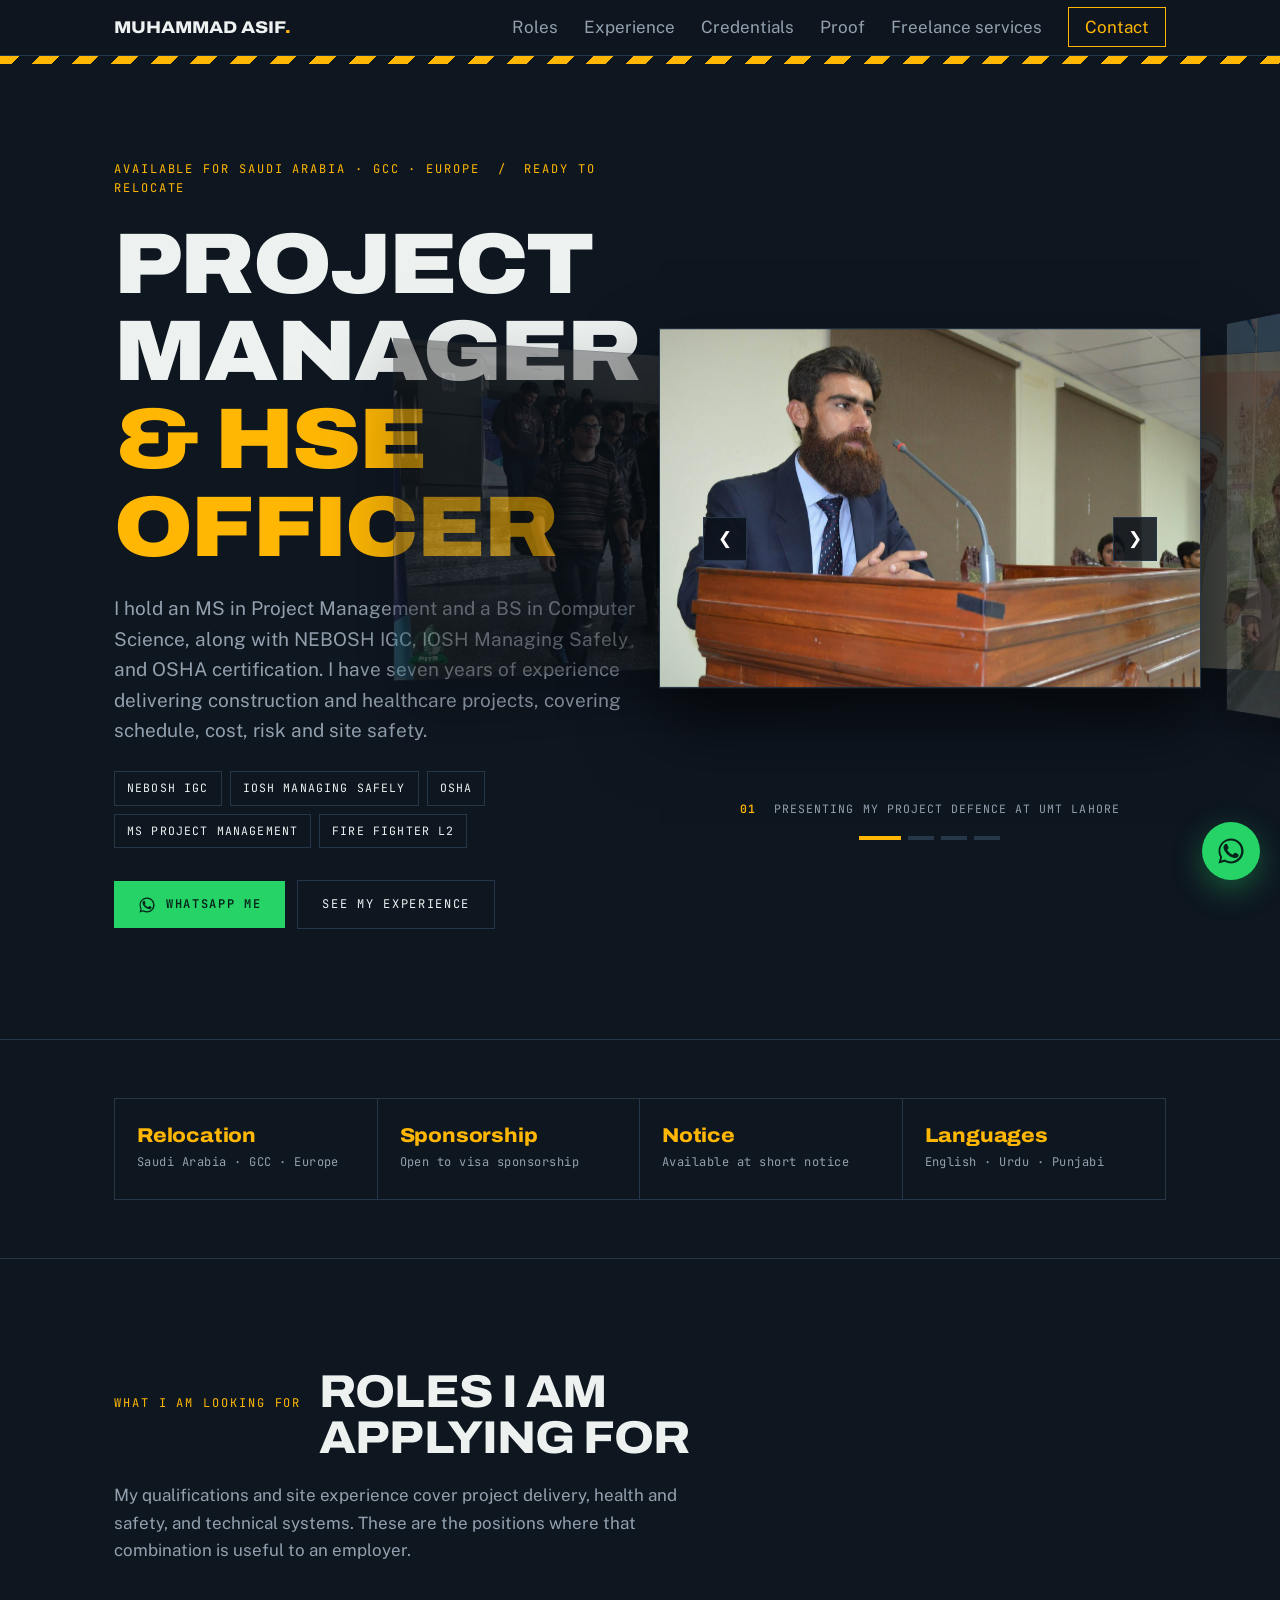
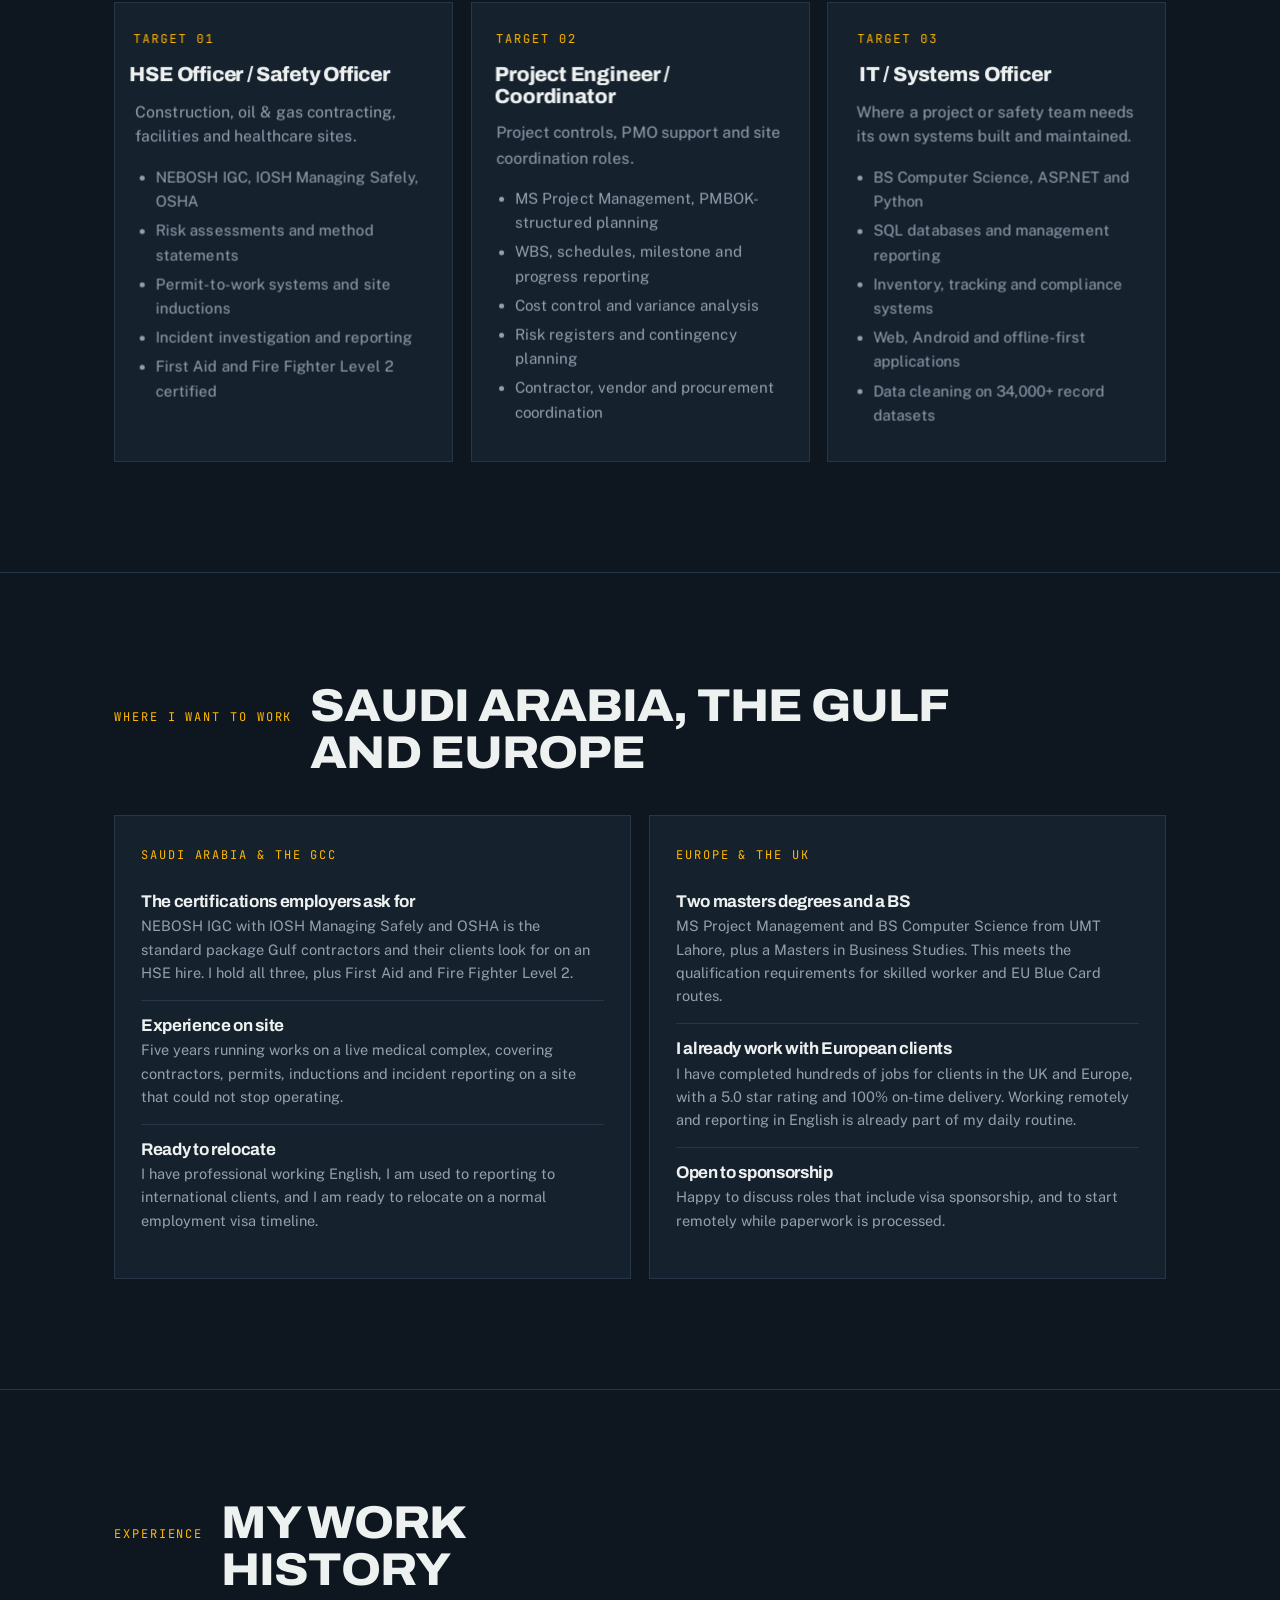
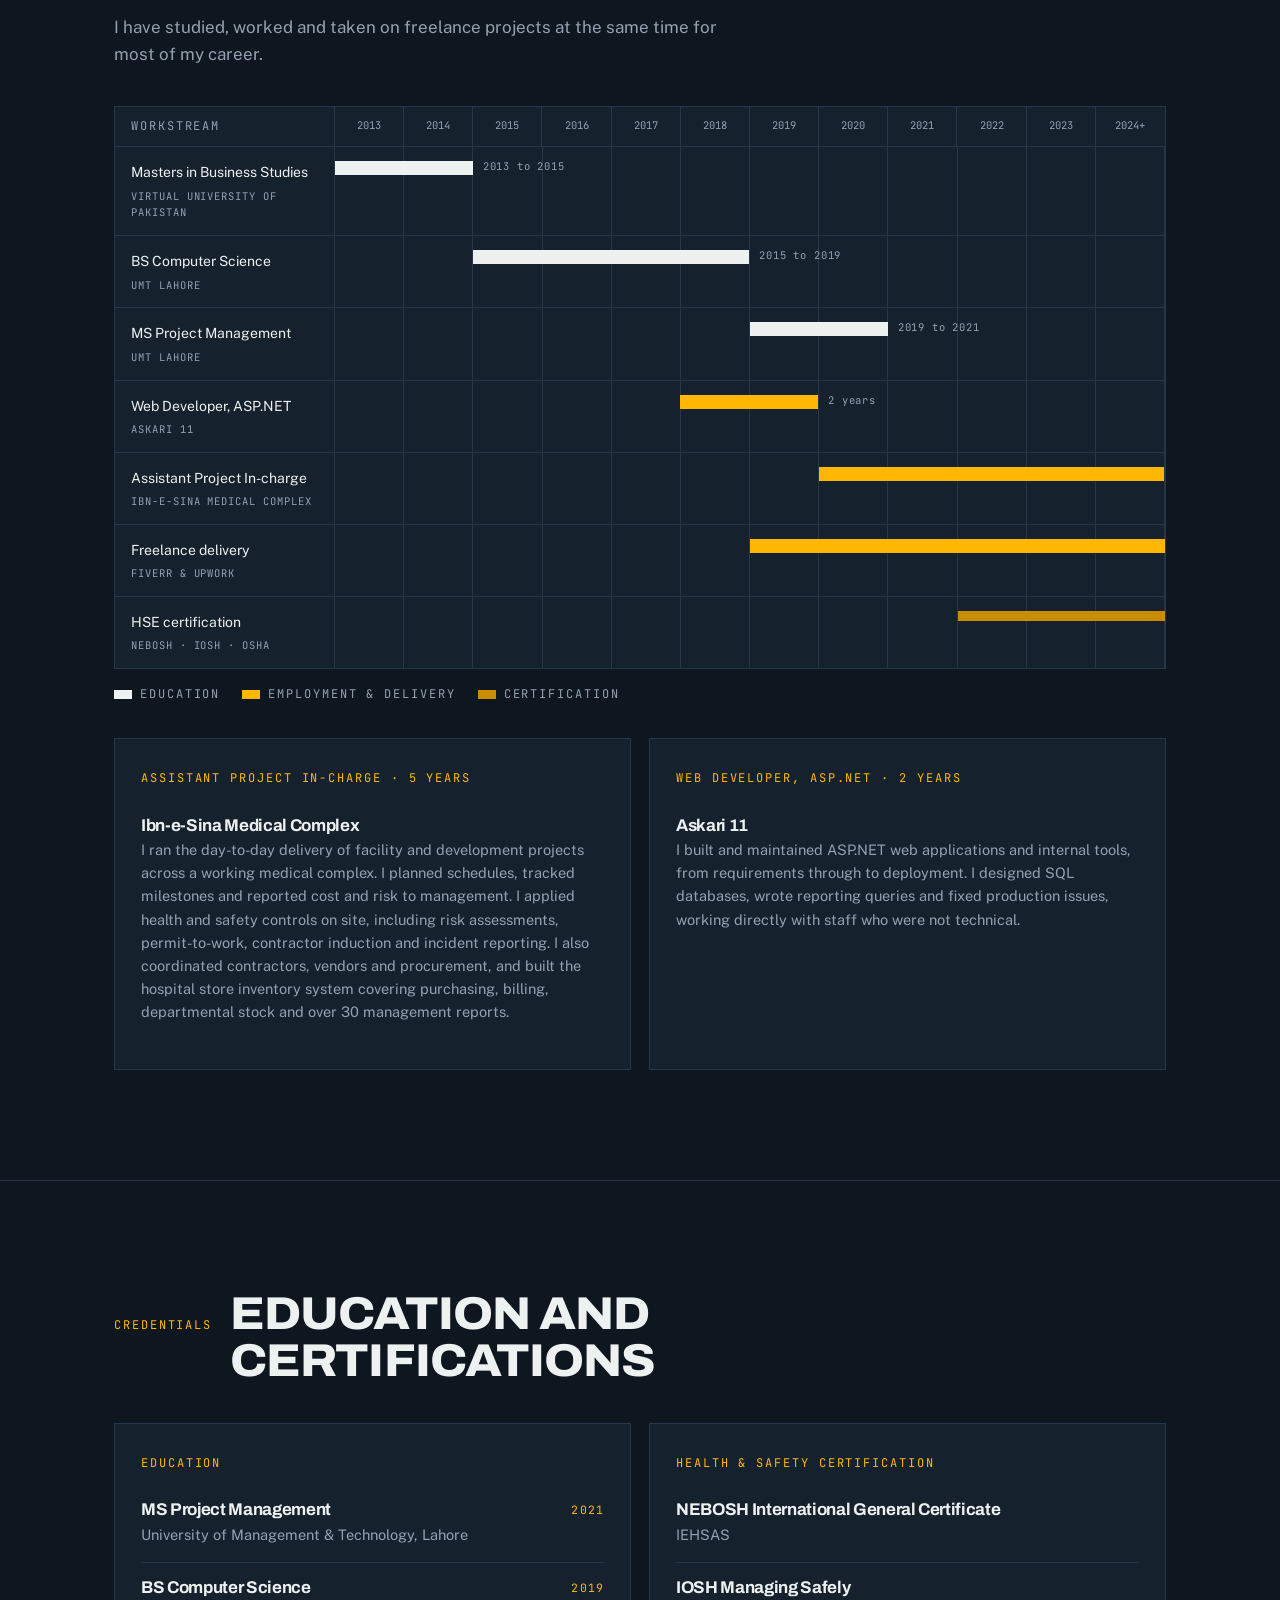
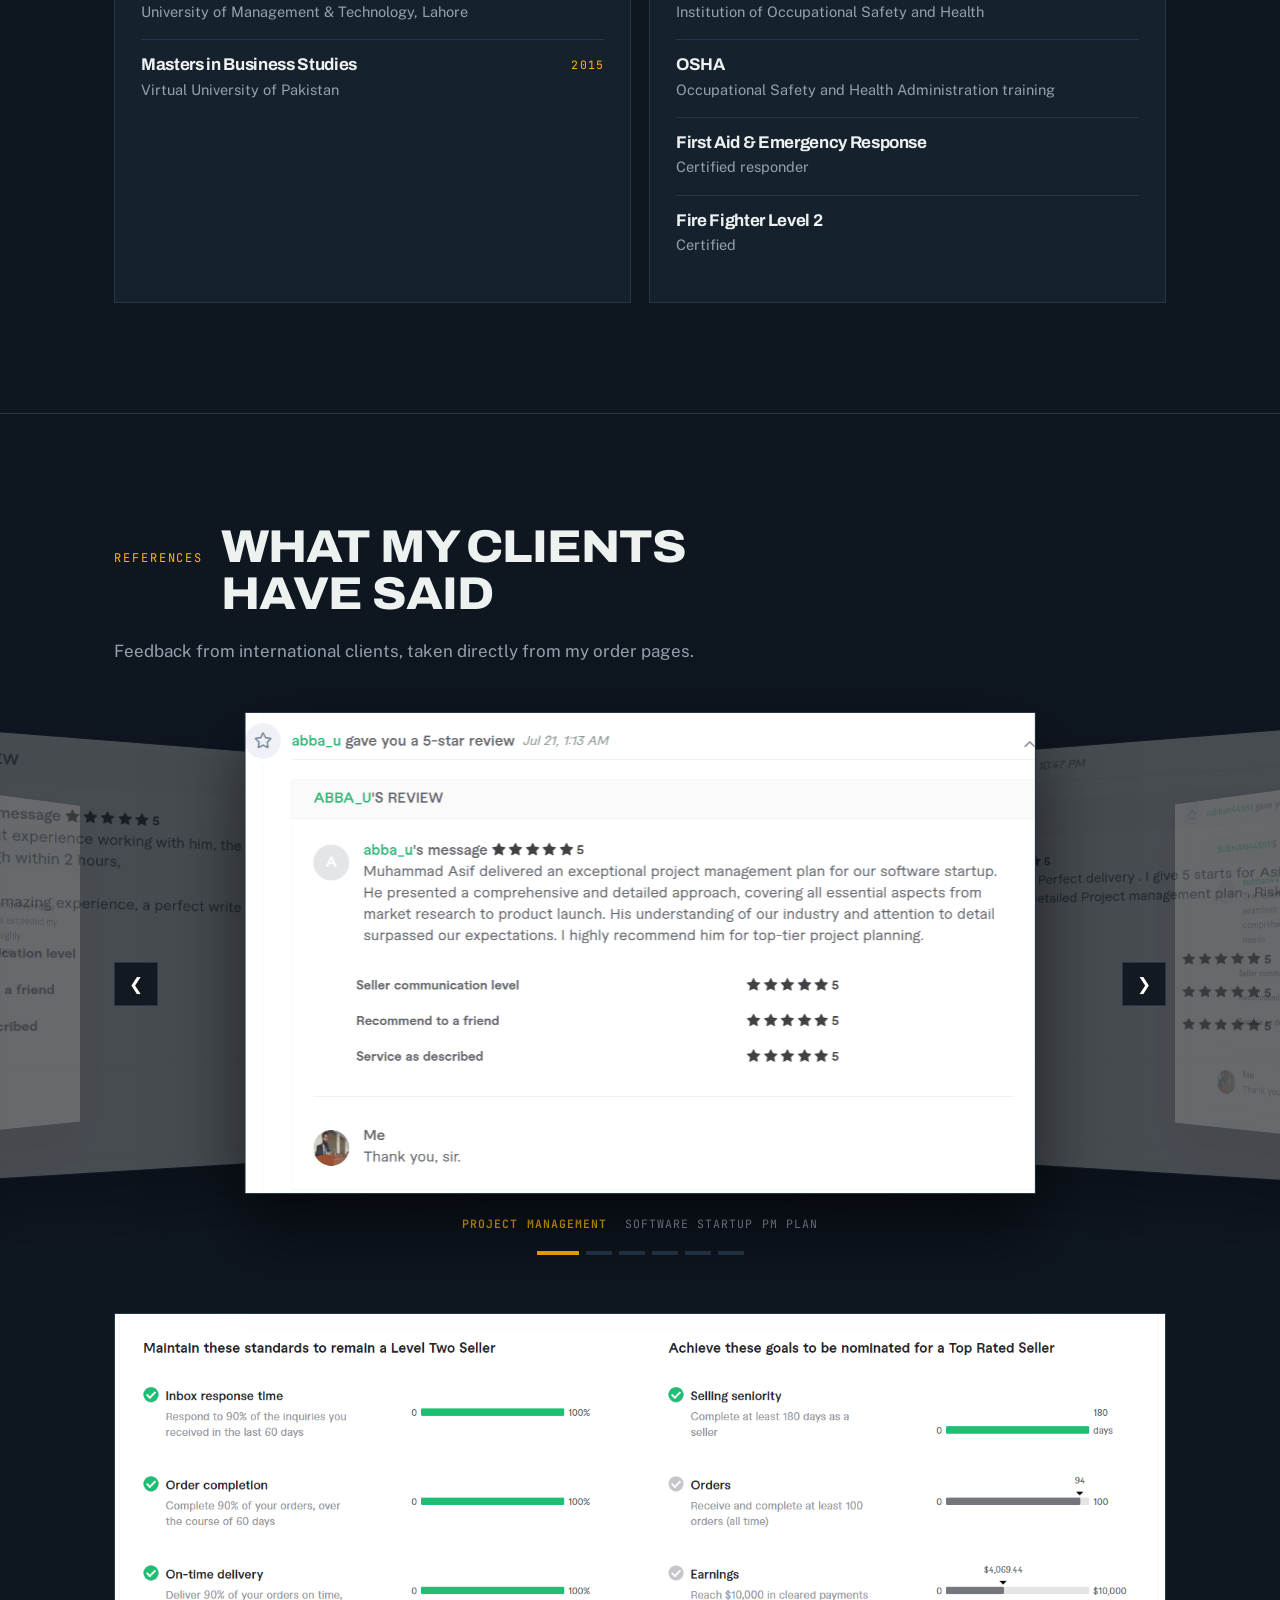
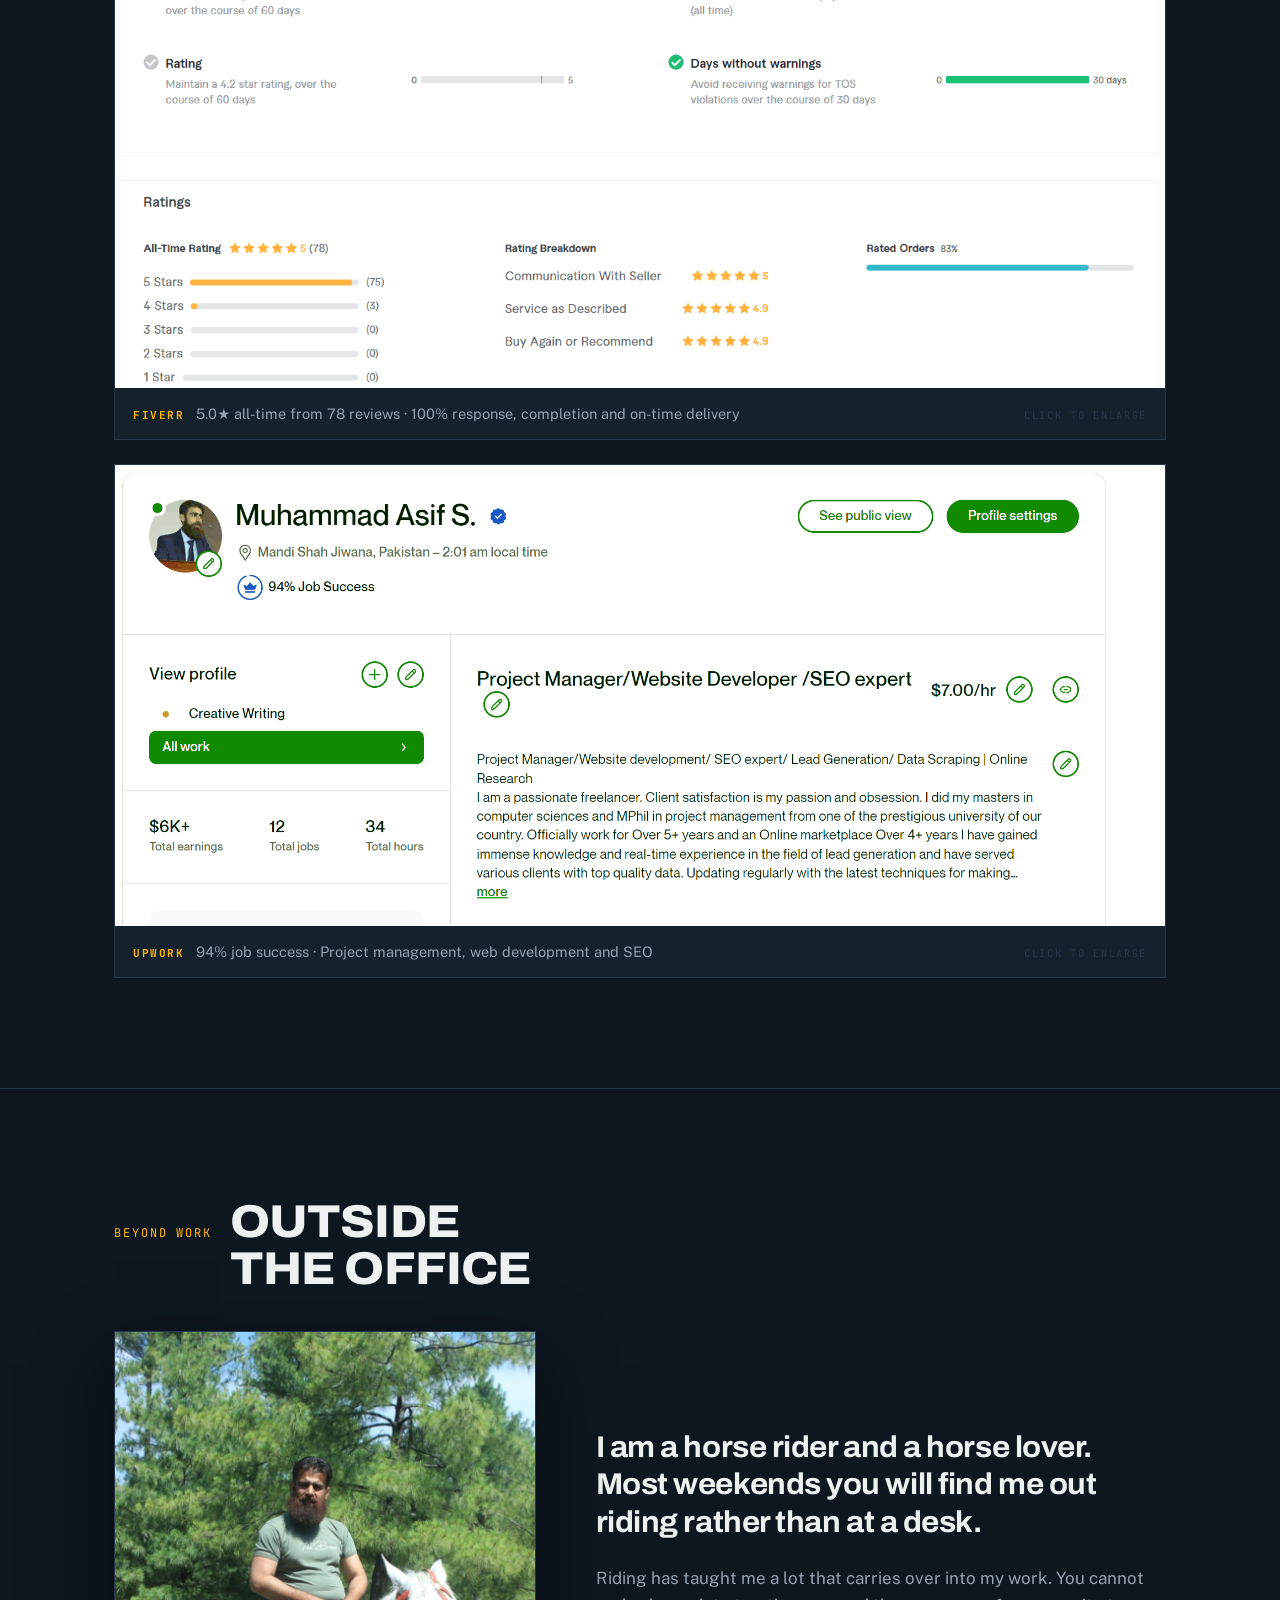
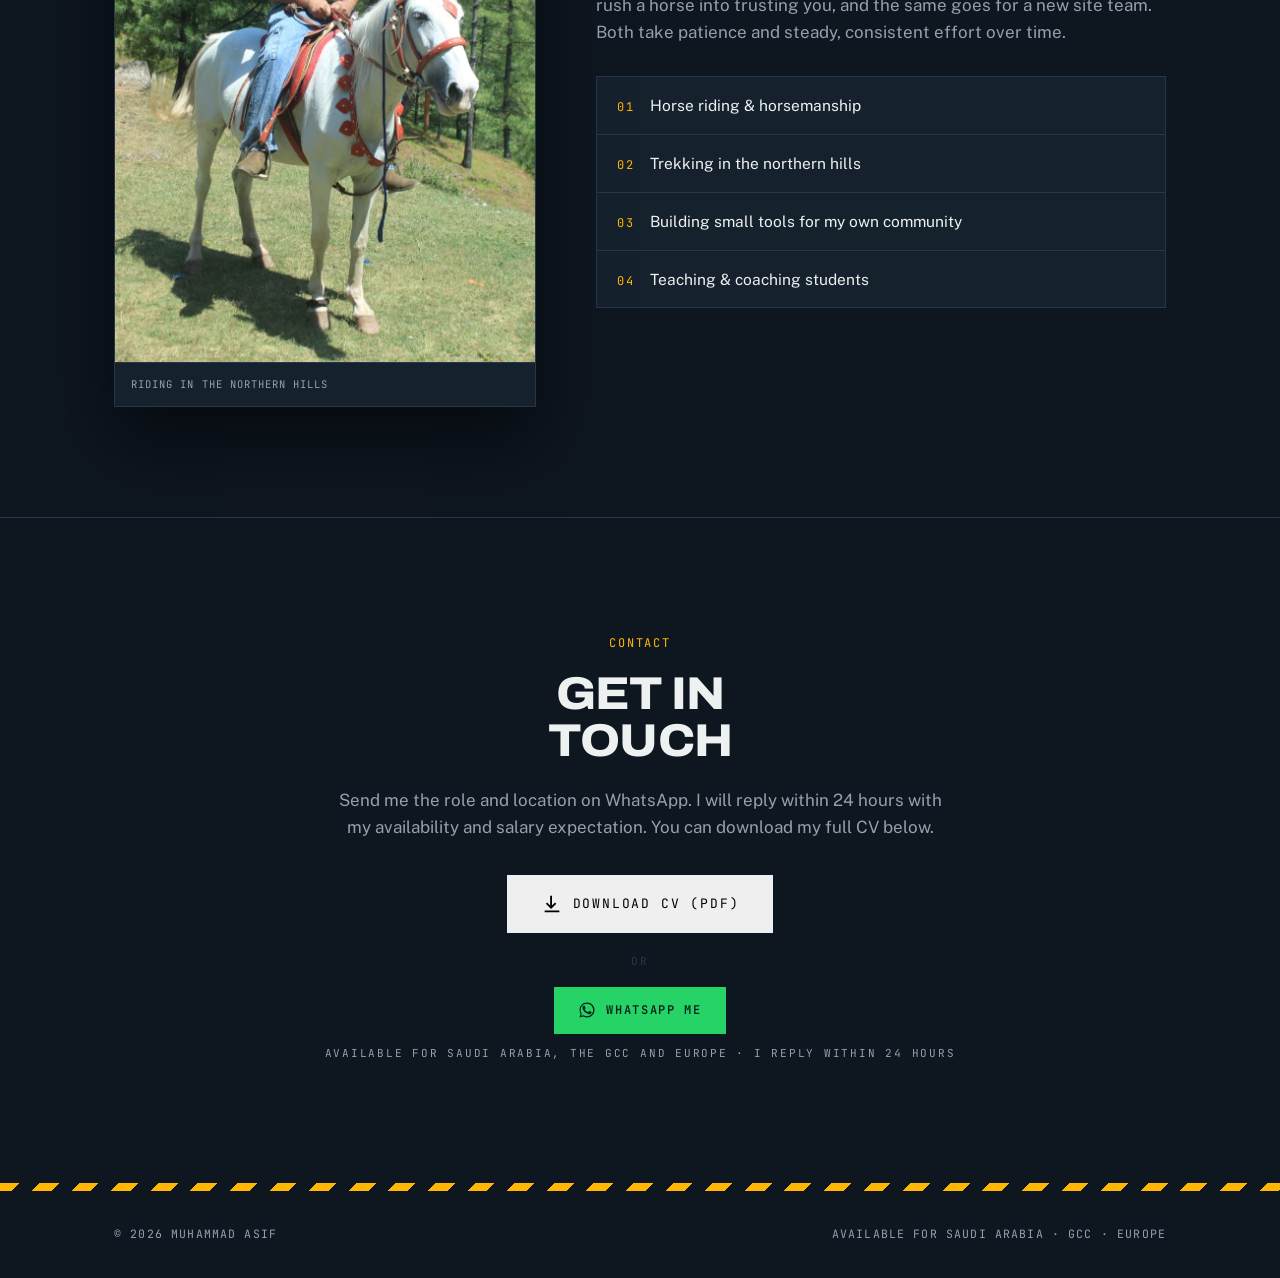
==== jobs.html @ e265a727 "Add files via upload" ====
<!DOCTYPE html>
<html lang="en">
<head>
<meta charset="utf-8">
<meta name="viewport" content="width=device-width, initial-scale=1">
<title>Muhammad Asif | Project Manager and HSE Officer | Available for Saudi Arabia, GCC &amp; Europe</title>
<meta name="description" content="MS Project Management, BS Computer Science, NEBOSH IGC, IOSH Managing Safely and OSHA certified. 7 years in construction and healthcare project delivery. Available for relocation to Saudi Arabia, the GCC and Europe.">
<meta property="og:title" content="Muhammad Asif | Project Manager and HSE Officer | Available for Saudi Arabia, GCC & Europe">
<meta property="og:description" content="NEBOSH IGC · IOSH · OSHA · MS Project Management. Ready to relocate.">
<link rel="preconnect" href="https://fonts.googleapis.com">
<link rel="preconnect" href="https://fonts.gstatic.com" crossorigin>
<link href="https://fonts.googleapis.com/css2?family=Archivo:wdth,wght@75..125,400..900&family=Public+Sans:ital,wght@0,300..700;1,400&family=JetBrains+Mono:wght@400;600&display=swap" rel="stylesheet">
<link rel="stylesheet" href="css/style.css">
</head>
<body>

<header>
  <div class="wrap nav">
    <div class="brand">MUHAMMAD ASIF<span>.</span></div>
    <nav><ul>
      <li><a href="#roles">Roles</a></li>
      <li><a href="#experience">Experience</a></li>
      <li><a href="#credentials">Credentials</a></li>
      <li><a href="#proof">Proof</a></li>
      <li><a href="index.html">Freelance services</a></li>
      <li><a class="nav-cta" href="#contact">Contact</a></li>
    </ul></nav>
  </div>
</header>
<div class="stripe"></div>

<!-- ================= HERO ================= -->
<section class="hero">
  <canvas id="scene" aria-hidden="true"></canvas>
  <div class="wrap hero-grid">
    <div class="hero-copy">
      <p class="eyebrow mono">Available for Saudi Arabia · GCC · Europe &nbsp;/&nbsp; Ready to relocate</p>
      <h1><span class="l">Project</span><span class="l">manager</span><em class="l">&amp; HSE officer</em></h1>
      <p class="lede">I hold an MS in Project Management and a BS in Computer Science, along with NEBOSH IGC, IOSH Managing Safely and OSHA certification. I have seven years of experience delivering construction and healthcare projects, covering schedule, cost, risk and site safety.</p>
      <div class="roles">
        <span>NEBOSH IGC</span><span>IOSH Managing Safely</span><span>OSHA</span><span>MS Project Management</span><span>Fire Fighter L2</span>
      </div>
      <div class="hero-cta">
        <a class="btn btn-b" href="#experience">See my experience</a>
        <a class="btn btn-wa order-first" href="https://wa.me/923250918103?text=Hi%20Asif%2C%20I%20am%20recruiting%20and%20would%20like%20to%20discuss%20a%20role%20with%20you." target="_blank" rel="noopener">
          <svg viewBox="0 0 24 24" aria-hidden="true"><path d="M17.47 14.38c-.3-.15-1.75-.86-2.02-.96-.27-.1-.47-.15-.67.15-.2.3-.77.96-.95 1.16-.17.2-.35.22-.65.07-.3-.15-1.25-.46-2.39-1.47-.88-.79-1.48-1.76-1.65-2.06-.17-.3-.02-.46.13-.61.13-.13.3-.35.45-.52.15-.17.2-.3.3-.5.1-.2.05-.37-.02-.52-.08-.15-.67-1.61-.92-2.21-.24-.58-.49-.5-.67-.51h-.57c-.2 0-.52.07-.79.37-.27.3-1.04 1.01-1.04 2.47s1.06 2.86 1.21 3.06c.15.2 2.1 3.2 5.08 4.49.71.3 1.26.49 1.69.63.71.22 1.36.19 1.87.12.57-.09 1.75-.71 2-1.4.25-.69.25-1.28.17-1.4-.07-.13-.27-.2-.57-.35zM12.05 2C6.52 2 2.03 6.48 2.03 12c0 1.77.46 3.5 1.34 5.03L2 22l5.1-1.33A9.96 9.96 0 0 0 12.05 22c5.53 0 10.02-4.48 10.02-10S17.58 2 12.05 2zm0 18.3c-1.6 0-3.17-.43-4.53-1.24l-.33-.19-3.03.79.81-2.95-.21-.34a8.28 8.28 0 0 1-1.27-4.37c0-4.59 3.74-8.32 8.34-8.32 4.6 0 8.34 3.73 8.34 8.32 0 4.59-3.74 8.3-8.34 8.3z"/></svg>
          WhatsApp me
        </a>
      </div>
    </div>

    <div class="stage" id="slider1">
      <div class="deck">
        <figure class="card3d" data-cap="<b>01</b> Presenting my project defence at UMT Lahore"><img src="images/speaking.jpg" width="1800" height="1192" alt="Muhammad Asif presenting at a university seminar"></figure>
        <figure class="card3d" data-cap="<b>02</b> BS Computer Science, UMT convocation"><img src="images/convocation.jpg" width="720" height="479" loading="lazy" alt="Receiving BS Computer Science degree at UMT convocation"></figure>
        <figure class="card3d" data-cap="<b>03</b> MS Project Management, UMT Lahore"><img src="images/ms_umt.jpg" width="780" height="1040" loading="lazy" alt="At UMT Lahore campus with MS Project Management degree folder"></figure>
        <figure class="card3d" data-cap="<b>04</b> Arfa Software Technology Park, Lahore"><img src="images/arfa.jpg" width="960" height="640" loading="lazy" alt="Industry visit at Arfa Software Technology Park, Lahore"></figure>
      </div>
      <button class="s-nav s-prev" aria-label="Previous slide">&#10094;</button>
      <button class="s-nav s-next" aria-label="Next slide">&#10095;</button>
      <p class="cap-live" aria-live="polite"></p>
      <div class="dots" aria-label="Photo slider"></div>
    </div>
  </div>
</section>

<!-- ================= AVAILABILITY STRIP ================= -->
<section class="tight">
  <div class="wrap">
    <div class="stats reveal">
      <div class="stat sm"><b>Relocation</b><span>Saudi Arabia · GCC · Europe</span></div>
      <div class="stat sm"><b>Sponsorship</b><span>Open to visa sponsorship</span></div>
      <div class="stat sm"><b>Notice</b><span>Available at short notice</span></div>
      <div class="stat sm"><b>Languages</b><span>English · Urdu · Punjabi</span></div>
    </div>
  </div>
</section>

<!-- ================= ROLES ================= -->
<section id="roles">
  <div class="wrap">
    <div class="head reveal"><span class="mono">What I am looking for</span><h2>Roles I am<br>applying for</h2></div>
    <p class="sub reveal">My qualifications and site experience cover project delivery, health and safety, and technical systems. These are the positions where that combination is useful to an employer.</p>
    <div class="cards">
      <article class="card tilt reveal">
        <span class="mono">Target 01</span>
        <h3>HSE Officer / Safety Officer</h3>
        <p>Construction, oil &amp; gas contracting, facilities and healthcare sites.</p>
        <ul>
          <li>NEBOSH IGC, IOSH Managing Safely, OSHA</li>
          <li>Risk assessments and method statements</li>
          <li>Permit-to-work systems and site inductions</li>
          <li>Incident investigation and reporting</li>
          <li>First Aid and Fire Fighter Level 2 certified</li>
        </ul>
      </article>
      <article class="card tilt reveal">
        <span class="mono">Target 02</span>
        <h3>Project Engineer / Coordinator</h3>
        <p>Project controls, PMO support and site coordination roles.</p>
        <ul>
          <li>MS Project Management, PMBOK-structured planning</li>
          <li>WBS, schedules, milestone and progress reporting</li>
          <li>Cost control and variance analysis</li>
          <li>Risk registers and contingency planning</li>
          <li>Contractor, vendor and procurement coordination</li>
        </ul>
      </article>
      <article class="card tilt reveal">
        <span class="mono">Target 03</span>
        <h3>IT / Systems Officer</h3>
        <p>Where a project or safety team needs its own systems built and maintained.</p>
        <ul>
          <li>BS Computer Science, ASP.NET and Python</li>
          <li>SQL databases and management reporting</li>
          <li>Inventory, tracking and compliance systems</li>
          <li>Web, Android and offline-first applications</li>
          <li>Data cleaning on 34,000+ record datasets</li>
        </ul>
      </article>
    </div>
  </div>
</section>

<!-- ================= WHY GULF / EUROPE ================= -->
<section id="regions">
  <div class="wrap">
    <div class="head reveal"><span class="mono">Where I want to work</span><h2>Saudi Arabia, the Gulf<br>and Europe</h2></div>
    <div class="creds">
      <div class="reveal">
        <p class="mono hi">Saudi Arabia &amp; the GCC</p>
        <div class="item"><h3>The certifications employers ask for</h3><p>NEBOSH IGC with IOSH Managing Safely and OSHA is the standard package Gulf contractors and their clients look for on an HSE hire. I hold all three, plus First Aid and Fire Fighter Level 2.</p></div>
        <div class="item"><h3>Experience on site</h3><p>Five years running works on a live medical complex, covering contractors, permits, inductions and incident reporting on a site that could not stop operating.</p></div>
        <div class="item"><h3>Ready to relocate</h3><p>I have professional working English, I am used to reporting to international clients, and I am ready to relocate on a normal employment visa timeline.</p></div>
      </div>
      <div class="reveal">
        <p class="mono hi">Europe &amp; the UK</p>
        <div class="item"><h3>Two masters degrees and a BS</h3><p>MS Project Management and BS Computer Science from UMT Lahore, plus a Masters in Business Studies. This meets the qualification requirements for skilled worker and EU Blue Card routes.</p></div>
        <div class="item"><h3>I already work with European clients</h3><p>I have completed hundreds of jobs for clients in the UK and Europe, with a 5.0 star rating and 100% on-time delivery. Working remotely and reporting in English is already part of my daily routine.</p></div>
        <div class="item"><h3>Open to sponsorship</h3><p>Happy to discuss roles that include visa sponsorship, and to start remotely while paperwork is processed.</p></div>
      </div>
    </div>
  </div>
</section>

<!-- ================= EXPERIENCE / GANTT ================= -->
<section id="experience">
  <div class="wrap">
    <div class="head reveal"><span class="mono">Experience</span><h2>My work<br>history</h2></div>
    <p class="sub reveal">I have studied, worked and taken on freelance projects at the same time for most of my career.</p>
    <div class="gantt reveal">
      <div class="gantt-inner">
        <div class="years">
          <div class="lbl mono">Workstream</div>
          <div class="scale">
            <span>2013</span><span>2014</span><span>2015</span><span>2016</span><span>2017</span><span>2018</span><span>2019</span><span>2020</span><span>2021</span><span>2022</span><span>2023</span><span>2024+</span>
          </div>
        </div>
        <div class="row"><div class="lbl">Masters in Business Studies<small>Virtual University of Pakistan</small></div>
          <div class="track"><div class="bar edu" style="--l:0%;--w:16.6%" data-t="2013 to 2015"></div></div></div>
        <div class="row"><div class="lbl">BS Computer Science<small>UMT Lahore</small></div>
          <div class="track"><div class="bar edu" style="--l:16.6%;--w:33.3%" data-t="2015 to 2019"></div></div></div>
        <div class="row"><div class="lbl">MS Project Management<small>UMT Lahore</small></div>
          <div class="track"><div class="bar edu" style="--l:50%;--w:16.6%" data-t="2019 to 2021"></div></div></div>
        <div class="row"><div class="lbl">Web Developer, ASP.NET<small>Askari 11</small></div>
          <div class="track"><div class="bar" style="--l:41.6%;--w:16.6%" data-t="2 years"></div></div></div>
        <div class="row"><div class="lbl">Assistant Project In-charge<small>Ibn-e-Sina Medical Complex</small></div>
          <div class="track"><div class="bar" style="--l:58.3%;--w:41.6%" data-t="5 years"></div></div></div>
        <div class="row"><div class="lbl">Freelance delivery<small>Fiverr &amp; Upwork</small></div>
          <div class="track"><div class="bar" style="--l:50%;--w:50%" data-t="500+ projects"></div></div></div>
        <div class="row"><div class="lbl">HSE certification<small>NEBOSH · IOSH · OSHA</small></div>
          <div class="track"><div class="bar cert" style="--l:75%;--w:25%" data-t="Current"></div></div></div>
      </div>
    </div>
    <div class="legend mono">
      <span><i style="background:var(--paper)"></i>Education</span>
      <span><i style="background:var(--hi)"></i>Employment &amp; delivery</span>
      <span><i style="background:var(--hi-dim)"></i>Certification</span>
    </div>

    <div class="creds" style="margin-top:34px">
      <div class="reveal">
        <p class="mono hi">Assistant Project In-charge · 5 years</p>
        <div class="item"><h3>Ibn-e-Sina Medical Complex</h3>
          <p>I ran the day-to-day delivery of facility and development projects across a working medical complex. I planned schedules, tracked milestones and reported cost and risk to management. I applied health and safety controls on site, including risk assessments, permit-to-work, contractor induction and incident reporting. I also coordinated contractors, vendors and procurement, and built the hospital store inventory system covering purchasing, billing, departmental stock and over 30 management reports.</p></div>
      </div>
      <div class="reveal">
        <p class="mono hi">Web Developer, ASP.NET · 2 years</p>
        <div class="item"><h3>Askari 11</h3>
          <p>I built and maintained ASP.NET web applications and internal tools, from requirements through to deployment. I designed SQL databases, wrote reporting queries and fixed production issues, working directly with staff who were not technical.</p></div>
      </div>
    </div>
  </div>
</section>

<!-- ================= CREDENTIALS ================= -->
<section id="credentials">
  <div class="wrap">
    <div class="head reveal"><span class="mono">Credentials</span><h2>Education and<br>certifications</h2></div>
    <div class="creds">
      <div class="reveal">
        <p class="mono hi">Education</p>
        <div class="item"><span class="yr">2021</span><h3>MS Project Management</h3><p>University of Management &amp; Technology, Lahore</p></div>
        <div class="item"><span class="yr">2019</span><h3>BS Computer Science</h3><p>University of Management &amp; Technology, Lahore</p></div>
        <div class="item"><span class="yr">2015</span><h3>Masters in Business Studies</h3><p>Virtual University of Pakistan</p></div>
      </div>
      <div class="reveal">
        <p class="mono hi">Health &amp; safety certification</p>
        <div class="item"><h3>NEBOSH International General Certificate</h3><p>IEHSAS</p></div>
        <div class="item"><h3>IOSH Managing Safely</h3><p>Institution of Occupational Safety and Health</p></div>
        <div class="item"><h3>OSHA</h3><p>Occupational Safety and Health Administration training</p></div>
        <div class="item"><h3>First Aid &amp; Emergency Response</h3><p>Certified responder</p></div>
        <div class="item"><h3>Fire Fighter Level 2</h3><p>Certified</p></div>
      </div>
    </div>
  </div>
</section>

<!-- ================= PROOF ================= -->
<section id="proof">
  <div class="wrap">
    <div class="head reveal"><span class="mono">References</span><h2>What my clients<br>have said</h2></div>
    <p class="sub reveal">Feedback from international clients, taken directly from my order pages.</p>

    <div class="stage wide reveal" id="slider2">
      <div class="deck">
        <figure class="card3d paper" data-cap="<b>Project management</b> Software startup PM plan"><img src="images/r_pmplan.png" width="1329" height="809" loading="lazy" alt="Five star review for a project management plan"></figure>
        <figure class="card3d paper" data-cap="<b>Project management</b> Risk &amp; disaster planning, repeat client"><img src="images/r_pmrisk.png" width="1322" height="804" loading="lazy" alt="Five star review for project, risk and disaster planning"></figure>
        <figure class="card3d paper" data-cap="<b>Web development</b> WordPress rebuild"><img src="images/r_wp.png" width="1372" height="835" loading="lazy" alt="Five star review for a WordPress website update"></figure>
        <figure class="card3d paper" data-cap="<b>Databases</b> SQL query work"><img src="images/r_sql.png" width="1298" height="747" loading="lazy" alt="Five star review for SQL query work"></figure>
        <figure class="card3d paper" data-cap="<b>Research &amp; writing</b> Cybersecurity research paper"><img src="images/r_cyber.png" width="1345" height="776" loading="lazy" alt="Five star review for a research paper"></figure>
        <figure class="card3d paper" data-cap="<b>Turnaround</b> 24-hour job delivered in 2 hours"><img src="images/r_fast.png" width="1258" height="725" loading="lazy" alt="Five star review praising a two hour turnaround"></figure>
      </div>
      <button class="s-nav s-prev" aria-label="Previous review">&#10094;</button>
      <button class="s-nav s-next" aria-label="Next review">&#10095;</button>
      <p class="cap-live" aria-live="polite"></p>
      <div class="dots" aria-label="Client reviews"></div>
    </div>

    <div class="platforms">
      <figure class="flat reveal">
        <img src="images/fiverr_stats.png" width="1414" height="907" loading="lazy" alt="Seller dashboard: 5 star all-time rating from 78 reviews, 100% on-time delivery">
        <figcaption><b>Fiverr</b> 5.0&#9733; all-time from 78 reviews · 100% response, completion and on-time delivery <span class="zoom mono">Click to enlarge</span></figcaption>
      </figure>
      <figure class="flat reveal">
        <img src="images/upwork_stats.png" width="1904" height="836" loading="lazy" alt="Upwork profile showing 94 percent job success">
        <figcaption><b>Upwork</b> 94% job success · Project management, web development and SEO <span class="zoom mono">Click to enlarge</span></figcaption>
      </figure>
    </div>
  </div>
</section>

<!-- ================= BEYOND WORK ================= -->
<section id="beyond">
  <div class="wrap">
    <div class="head reveal"><span class="mono">Beyond work</span><h2>Outside<br>the office</h2></div>
    <div class="beyond-grid">
      <figure class="rider reveal">
        <img src="images/horse.jpg" width="853" height="1280" loading="lazy" alt="Muhammad Asif riding a white horse on a pine-covered hillside">
        <figcaption class="mono">Riding in the northern hills</figcaption>
      </figure>
      <div class="reveal">
        <p class="big-quote">I am a horse rider and a horse lover. Most weekends you will find me out riding rather than at a desk.</p>
        <p class="sub" style="margin:0 0 30px">Riding has taught me a lot that carries over into my work. You cannot rush a horse into trusting you, and the same goes for a new site team. Both take patience and steady, consistent effort over time.</p>
        <ul class="hobbies">
          <li><span class="mono">01</span> Horse riding &amp; horsemanship</li>
          <li><span class="mono">02</span> Trekking in the northern hills</li>
          <li><span class="mono">03</span> Building small tools for my own community</li>
          <li><span class="mono">04</span> Teaching &amp; coaching students</li>
        </ul>
      </div>
    </div>
  </div>
</section>

<!-- ================= CONTACT ================= -->
<section id="contact">
  <div class="wrap contact-wrap reveal">
    <span class="mono hi">Contact</span>
    <h2>Get in<br>touch</h2>
    <p class="sub center">Send me the role and location on WhatsApp. I will reply within 24 hours with my availability and salary expectation. You can download my full CV below.</p>
    <button type="button" class="btn btn-a big cv-dl">
      <svg viewBox="0 0 24 24" aria-hidden="true"><path d="M12 3v10.6l3.3-3.3 1.4 1.4L11 17.4 5.3 11.7l1.4-1.4L10 13.6V3h2zM4 19h16v2H4v-2z"/></svg>
      Download CV (PDF)
    </button>
    <p class="or mono">or</p>
    <a class="btn btn-wa" href="https://wa.me/923250918103?text=Hi%20Asif%2C%20I%20am%20recruiting%20and%20would%20like%20to%20discuss%20a%20role%20with%20you." target="_blank" rel="noopener">
      <svg viewBox="0 0 24 24" aria-hidden="true"><path d="M17.47 14.38c-.3-.15-1.75-.86-2.02-.96-.27-.1-.47-.15-.67.15-.2.3-.77.96-.95 1.16-.17.2-.35.22-.65.07-.3-.15-1.25-.46-2.39-1.47-.88-.79-1.48-1.76-1.65-2.06-.17-.3-.02-.46.13-.61.13-.13.3-.35.45-.52.15-.17.2-.3.3-.5.1-.2.05-.37-.02-.52-.08-.15-.67-1.61-.92-2.21-.24-.58-.49-.5-.67-.51h-.57c-.2 0-.52.07-.79.37-.27.3-1.04 1.01-1.04 2.47s1.06 2.86 1.21 3.06c.15.2 2.1 3.2 5.08 4.49.71.3 1.26.49 1.69.63.71.22 1.36.19 1.87.12.57-.09 1.75-.71 2-1.4.25-.69.25-1.28.17-1.4-.07-.13-.27-.2-.57-.35zM12.05 2C6.52 2 2.03 6.48 2.03 12c0 1.77.46 3.5 1.34 5.03L2 22l5.1-1.33A9.96 9.96 0 0 0 12.05 22c5.53 0 10.02-4.48 10.02-10S17.58 2 12.05 2zm0 18.3c-1.6 0-3.17-.43-4.53-1.24l-.33-.19-3.03.79.81-2.95-.21-.34a8.28 8.28 0 0 1-1.27-4.37c0-4.59 3.74-8.32 8.34-8.32 4.6 0 8.34 3.73 8.34 8.32 0 4.59-3.74 8.3-8.34 8.3z"/></svg>
      WhatsApp me
    </a>
    <p class="mono muted small">Available for Saudi Arabia, the GCC and Europe · I reply within 24 hours</p>
  </div>
</section>

<a class="wa-float" href="https://wa.me/923250918103?text=Hi%20Asif%2C%20I%20am%20recruiting%20and%20would%20like%20to%20discuss%20a%20role%20with%20you." target="_blank" rel="noopener" aria-label="Chat on WhatsApp">
  <svg viewBox="0 0 24 24" aria-hidden="true"><path d="M17.47 14.38c-.3-.15-1.75-.86-2.02-.96-.27-.1-.47-.15-.67.15-.2.3-.77.96-.95 1.16-.17.2-.35.22-.65.07-.3-.15-1.25-.46-2.39-1.47-.88-.79-1.48-1.76-1.65-2.06-.17-.3-.02-.46.13-.61.13-.13.3-.35.45-.52.15-.17.2-.3.3-.5.1-.2.05-.37-.02-.52-.08-.15-.67-1.61-.92-2.21-.24-.58-.49-.5-.67-.51h-.57c-.2 0-.52.07-.79.37-.27.3-1.04 1.01-1.04 2.47s1.06 2.86 1.21 3.06c.15.2 2.1 3.2 5.08 4.49.71.3 1.26.49 1.69.63.71.22 1.36.19 1.87.12.57-.09 1.75-.71 2-1.4.25-.69.25-1.28.17-1.4-.07-.13-.27-.2-.57-.35zM12.05 2C6.52 2 2.03 6.48 2.03 12c0 1.77.46 3.5 1.34 5.03L2 22l5.1-1.33A9.96 9.96 0 0 0 12.05 22c5.53 0 10.02-4.48 10.02-10S17.58 2 12.05 2zm0 18.3c-1.6 0-3.17-.43-4.53-1.24l-.33-.19-3.03.79.81-2.95-.21-.34a8.28 8.28 0 0 1-1.27-4.37c0-4.59 3.74-8.32 8.34-8.32 4.6 0 8.34 3.73 8.34 8.32 0 4.59-3.74 8.3-8.34 8.3z"/></svg>
</a>

<div class="lightbox" id="lightbox" hidden>
  <button class="lb-close" aria-label="Close">&times;</button>
  <img src="" alt="">
</div>

<div class="stripe"></div>
<div class="wrap"><footer>
  <span>&copy; <span id="yr"></span> Muhammad Asif</span>
  <span>Available for Saudi Arabia · GCC · Europe</span>
</footer></div>

<script src="https://cdnjs.cloudflare.com/ajax/libs/three.js/r128/three.min.js"></script>
<script src="js/cv-data.js"></script>
<script src="js/main.js"></script>
</body>
</html>
---- css/style.css ----
:root{
  --ink:#0E1620;
  --panel:#16212E;
  --line:#26374A;
  --paper:#EDF1F0;
  --muted:#93A1AF;
  --hi:#FFB703;
  --hi-dim:#C98D00;
  --wa:#25D366;
  --pad:clamp(20px,5vw,72px);
}
*{box-sizing:border-box}
html{scroll-behavior:smooth}
body{
  margin:0;background:var(--ink);color:var(--paper);
  font-family:"Public Sans",system-ui,sans-serif;font-size:17px;line-height:1.6;
  -webkit-font-smoothing:antialiased;overflow-x:hidden;
}
img{max-width:100%;display:block}
a{color:inherit}
h1,h2,h3{font-family:"Archivo",system-ui,sans-serif;margin:0;line-height:1.02;letter-spacing:-.02em}
.mono{font-family:"JetBrains Mono",ui-monospace,monospace;font-size:12px;letter-spacing:.16em;text-transform:uppercase}
.hi{color:var(--hi)}
.muted{color:var(--muted)}
.small{font-size:11px}
.wrap{max-width:1180px;margin:0 auto;padding-inline:var(--pad);position:relative;z-index:2}
section{padding-block:clamp(56px,9vw,110px);border-top:1px solid var(--line)}
section.tight{padding-block:clamp(34px,5vw,58px)}
.stripe{height:8px;background:repeating-linear-gradient(135deg,var(--hi) 0 14px,var(--ink) 14px 28px)}

/* ---------- nav ---------- */
header{position:sticky;top:0;z-index:60;background:rgba(14,22,32,.86);backdrop-filter:blur(10px);border-bottom:1px solid var(--line)}
.nav{display:flex;align-items:center;justify-content:space-between;gap:20px;padding-block:14px}
.brand{font-family:"Archivo";font-weight:800;font-stretch:112%;font-size:17px}
.brand span{color:var(--hi)}
.nav ul{display:flex;gap:26px;list-style:none;margin:0;padding:0}
.nav a{text-decoration:none;color:var(--muted);transition:color .2s}
.nav a:hover{color:var(--hi)}
.nav-cta{border:1px solid var(--hi);color:var(--hi)!important;padding:9px 16px}
@media(max-width:900px){.nav ul{display:none}}

/* ---------- hero ---------- */
.hero{padding-top:clamp(44px,7vw,84px);border-top:0;position:relative;overflow:hidden}
#scene{position:absolute;inset:0;width:100%;height:100%;z-index:0;opacity:.55}
.hero-grid{display:grid;grid-template-columns:1.02fr .98fr;gap:clamp(28px,5vw,64px);align-items:center}
@media(max-width:960px){.hero-grid{grid-template-columns:1fr}}
.eyebrow{color:var(--hi);margin-bottom:22px}
h1{font-size:clamp(42px,7.4vw,86px);font-weight:900;font-stretch:112%;text-transform:uppercase}
h1 .l{display:block;opacity:0;transform:translateY(26px) rotateX(-45deg);transform-origin:top center;animation:drop .9s cubic-bezier(.2,.7,.2,1) forwards}
h1 .l:nth-child(2){animation-delay:.12s}
h1 em{font-style:normal;color:var(--hi);animation-delay:.24s!important}
@keyframes drop{to{opacity:1;transform:none}}
.lede{color:var(--muted);max-width:46ch;margin-top:22px;font-size:clamp(16px,1.6vw,19px)}
.roles{display:flex;flex-wrap:wrap;gap:8px;margin-top:26px}
.roles span{border:1px solid var(--line);background:rgba(14,22,32,.6);padding:7px 12px;font-family:"JetBrains Mono";font-size:11.5px;letter-spacing:.1em;text-transform:uppercase}
.hero-cta{display:flex;flex-wrap:wrap;gap:12px;margin-top:32px}

/* ---------- buttons ---------- */
.btn{display:inline-flex;align-items:center;gap:10px;text-decoration:none;padding:14px 24px;font-family:"JetBrains Mono";font-size:12px;letter-spacing:.14em;text-transform:uppercase;transition:transform .25s,background .25s,border-color .25s,color .25s}
.btn svg{width:18px;height:18px;fill:currentColor;flex:none}
.btn-wa{background:var(--wa);color:#07231A;font-weight:600}
.btn-wa:hover{background:#1ebe5b;transform:translateY(-2px)}
.btn-b{border:1px solid var(--line);color:var(--paper)}
.btn-b:hover{border-color:var(--hi);color:var(--hi);transform:translateY(-2px)}
.btn.big{padding:18px 34px;font-size:13px}
.btn.big svg{width:22px;height:22px}

.wa-float{position:fixed;right:20px;bottom:20px;z-index:80;width:58px;height:58px;border-radius:50%;background:var(--wa);display:grid;place-items:center;box-shadow:0 10px 30px rgba(37,211,102,.35);animation:pulse 2.6s ease-out infinite}
.wa-float svg{width:30px;height:30px;fill:#07231A}
@keyframes pulse{0%{box-shadow:0 0 0 0 rgba(37,211,102,.5)}70%{box-shadow:0 0 0 18px rgba(37,211,102,0)}100%{box-shadow:0 0 0 0 rgba(37,211,102,0)}}

/* ---------- 3D coverflow slider (whole, uncropped images) ---------- */
.stage{position:relative;perspective:1600px;padding-block:10px}
.deck{position:relative;height:clamp(320px,44vw,540px);transform-style:preserve-3d}
.stage.wide .deck{height:clamp(260px,38vw,480px)}
.card3d{
  position:absolute;top:50%;left:50%;margin:0;
  width:auto;height:auto;max-width:none;
  transform:translate(-50%,-50%);transform-style:preserve-3d;
  transition:transform .7s cubic-bezier(.25,.8,.25,1),opacity .7s,filter .7s;
  border:1px solid var(--line);background:#0B1119;line-height:0;
  box-shadow:0 34px 70px rgba(0,0,0,.6);will-change:transform}
.card3d.paper{background:#fff}
.card3d img{
  display:block;width:auto;height:auto;
  max-height:clamp(320px,44vw,540px);
  max-width:min(86vw,760px);
  object-fit:contain}
.stage.wide .card3d img{max-height:clamp(260px,38vw,480px);max-width:min(88vw,940px)}
.cap-live{margin:22px auto 0;text-align:center;max-width:60ch;
  font-family:"JetBrains Mono";font-size:11.5px;letter-spacing:.09em;
  text-transform:uppercase;color:var(--muted);min-height:1.6em}
.cap-live b{color:var(--hi);font-weight:600;margin-right:10px}
.s-nav{position:absolute;top:calc(50% - 22px);z-index:10;width:44px;height:44px;border:1px solid var(--line);background:rgba(11,17,25,.85);color:#fff;cursor:pointer;display:grid;place-items:center;font-size:17px;transition:.2s}
.s-nav:hover{background:var(--hi);color:#0E1620;border-color:var(--hi)}
.s-prev{left:0}.s-next{right:0}
@media(max-width:640px){.s-prev{left:-8px}.s-next{right:-8px}}
.dots{display:flex;gap:7px;justify-content:center;padding-top:18px;flex-wrap:wrap}
.dot{width:26px;height:4px;background:var(--line);border:0;padding:0;cursor:pointer;transition:.25s}
.dot.on{background:var(--hi);width:42px}
button:focus-visible,a:focus-visible{outline:2px solid var(--hi);outline-offset:3px}

/* ---------- stats ---------- */
.stats{display:grid;grid-template-columns:repeat(4,1fr);border:1px solid var(--line)}
@media(max-width:760px){.stats{grid-template-columns:repeat(2,1fr)}}
.stat{padding:26px 22px;border-right:1px solid var(--line)}
.stat:last-child{border-right:0}
@media(max-width:760px){.stat:nth-child(2){border-right:0}.stat:nth-child(-n+2){border-bottom:1px solid var(--line)}}
.stat b{display:block;font-family:"Archivo";font-weight:900;font-stretch:110%;font-size:clamp(30px,4.2vw,46px);color:var(--hi);line-height:1}
.stat span{color:var(--muted);font-family:"JetBrains Mono";font-size:11px;letter-spacing:.12em;text-transform:uppercase;display:block;margin-top:10px}

/* ---------- headings ---------- */
.head{display:flex;align-items:baseline;gap:18px;margin-bottom:38px;flex-wrap:wrap}
.head .mono{color:var(--hi)}
h2{font-size:clamp(28px,4.4vw,46px);font-weight:800;font-stretch:108%;text-transform:uppercase}
.sub{color:var(--muted);max-width:62ch;margin-top:-18px;margin-bottom:38px}
.sub.center{margin:22px auto 34px}

/* ---------- service cards (3D tilt) ---------- */
.cards{display:grid;grid-template-columns:repeat(3,1fr);gap:18px;perspective:1200px}
@media(max-width:900px){.cards{grid-template-columns:1fr}}
.card{background:var(--panel);border:1px solid var(--line);padding:30px 26px;transform-style:preserve-3d;transition:transform .18s ease-out,border-color .3s,box-shadow .3s;will-change:transform}
.card:hover{border-color:var(--hi);box-shadow:0 24px 50px rgba(0,0,0,.5)}
.card h3{font-size:20px;font-weight:800;margin-bottom:12px;transform:translateZ(28px)}
.card .mono{color:var(--hi);display:block;margin-bottom:16px;transform:translateZ(18px)}
.card p{color:var(--muted);font-size:15.5px;margin:0;transform:translateZ(14px)}
.card ul{margin:16px 0 0;padding-left:18px;color:var(--muted);font-size:15px;transform:translateZ(8px)}
.card li{margin-bottom:5px}

/* ---------- gantt ---------- */
.gantt{border:1px solid var(--line);overflow-x:auto;background:var(--panel)}
.gantt-inner{min-width:760px}
.years{display:grid;grid-template-columns:220px 1fr;border-bottom:1px solid var(--line)}
.years .lbl{padding:10px 16px;border-right:1px solid var(--line);color:var(--muted)}
.scale{display:grid;grid-template-columns:repeat(12,1fr)}
.scale span{padding:10px 0;text-align:center;font-family:"JetBrains Mono";font-size:10.5px;color:var(--muted);border-right:1px solid var(--line)}
.scale span:last-child{border-right:0}
.row{display:grid;grid-template-columns:220px 1fr;border-bottom:1px solid var(--line)}
.row:last-child{border-bottom:0}
.row .lbl{padding:14px 16px;border-right:1px solid var(--line);font-size:14px}
.row .lbl small{display:block;color:var(--muted);font-family:"JetBrains Mono";font-size:10.5px;letter-spacing:.09em;text-transform:uppercase;margin-top:4px}
.track{position:relative;background:repeating-linear-gradient(90deg,transparent 0 calc(100%/12 - 1px),var(--line) calc(100%/12 - 1px) calc(100%/12));padding-block:14px}
.bar{position:absolute;height:14px;left:var(--l);width:0;background:var(--hi);transition:width 1.1s cubic-bezier(.2,.8,.2,1)}
.gantt.in .bar{width:var(--w)}
.bar.edu{background:var(--paper)}
.bar.cert{background:var(--hi-dim);height:10px}
.bar::after{content:attr(data-t);position:absolute;left:calc(100% + 10px);top:-3px;font-family:"JetBrains Mono";font-size:10.5px;letter-spacing:.08em;color:var(--muted);white-space:nowrap;opacity:0;transition:opacity .5s .9s}
.gantt.in .bar::after{opacity:1}
.legend{display:flex;gap:22px;flex-wrap:wrap;margin-top:16px;color:var(--muted)}
.legend i{display:inline-block;width:18px;height:9px;margin-right:8px;vertical-align:middle}

/* ---------- credentials ---------- */
.creds{display:grid;grid-template-columns:1fr 1fr;gap:18px}
@media(max-width:900px){.creds{grid-template-columns:1fr}}
.creds > div{background:var(--panel);border:1px solid var(--line);padding:30px 26px}
.creds .mono{margin-top:0}
.item{padding:16px 0;border-bottom:1px solid var(--line)}
.item:last-child{border-bottom:0}
.item h3{font-size:17px;font-weight:700;margin-bottom:4px}
.item p{margin:0;color:var(--muted);font-size:14.5px}
.item .yr{float:right;color:var(--hi);font-family:"JetBrains Mono";font-size:11.5px;letter-spacing:.1em}

/* ---------- platform proof (full width, click to zoom) ---------- */
.platforms{display:grid;gap:24px;margin-top:48px}
.flat{margin:0;border:1px solid var(--line);background:#fff;transition:transform .35s,box-shadow .35s,border-color .3s}
.flat img{width:100%;height:auto;cursor:zoom-in;image-rendering:auto}
.flat:hover{transform:translateY(-4px);border-color:var(--hi);box-shadow:0 26px 55px rgba(0,0,0,.5)}
.flat figcaption{background:var(--panel);color:var(--muted);padding:14px 18px;font-size:14.5px;
  display:flex;gap:12px;align-items:baseline;flex-wrap:wrap}
.flat figcaption b{color:var(--hi);font-family:"JetBrains Mono";font-size:11px;letter-spacing:.14em;text-transform:uppercase}
.zoom{margin-left:auto;color:var(--line);font-size:10.5px}

/* ---------- lightbox ---------- */
.lightbox{position:fixed;inset:0;z-index:200;background:rgba(6,10,15,.94);
  display:grid;place-items:center;padding:24px;cursor:zoom-out;
  animation:fade .25s ease}
.lightbox[hidden]{display:none}
@keyframes fade{from{opacity:0}to{opacity:1}}
.lightbox img{max-width:98vw;max-height:92vh;width:auto;height:auto;border:1px solid var(--line);background:#fff}
.lb-close{position:absolute;top:18px;right:22px;width:44px;height:44px;font-size:26px;line-height:1;
  background:none;border:1px solid var(--line);color:#fff;cursor:pointer}
.lb-close:hover{background:var(--hi);color:#0E1620;border-color:var(--hi)}

/* ---------- beyond work ---------- */
.beyond-grid{display:grid;grid-template-columns:.85fr 1.15fr;gap:clamp(28px,5vw,60px);align-items:center}
@media(max-width:900px){.beyond-grid{grid-template-columns:1fr}}
.rider{margin:0;border:1px solid var(--line);background:var(--panel);position:relative;
  transform:perspective(1200px) rotateY(6deg);transition:transform .6s cubic-bezier(.25,.8,.25,1);
  box-shadow:0 34px 70px rgba(0,0,0,.55)}
.rider:hover{transform:perspective(1200px) rotateY(0deg) translateY(-6px)}
.rider img{width:100%;height:auto;display:block}
.rider figcaption{padding:13px 16px;color:var(--muted);border-top:1px solid var(--line);
  font-size:10.5px;letter-spacing:.1em}
.big-quote{font-family:"Archivo";font-weight:700;font-stretch:104%;
  font-size:clamp(21px,2.6vw,30px);line-height:1.24;letter-spacing:-.015em;margin:0 0 24px}
.hobbies{list-style:none;margin:0;padding:0;display:grid;gap:1px;background:var(--line);border:1px solid var(--line)}
.hobbies li{background:var(--panel);padding:16px 20px;display:flex;gap:16px;align-items:baseline;
  font-size:15.5px;transition:background .25s,padding-left .25s}
.hobbies li:hover{background:#1B2938;padding-left:26px}
.hobbies span{color:var(--hi)}

/* ---------- contact ---------- */
.contact-wrap{text-align:center;max-width:760px}
.contact-wrap h2{margin-top:16px}

footer{padding:34px 0;color:var(--muted);font-family:"JetBrains Mono";font-size:11.5px;letter-spacing:.1em;text-transform:uppercase;display:flex;justify-content:space-between;gap:16px;flex-wrap:wrap}

/* ---------- reveal ---------- */
.reveal{opacity:0;transform:translateY(22px);transition:opacity .8s ease,transform .8s ease}
.reveal.in{opacity:1;transform:none}

@media(prefers-reduced-motion:reduce){
  *{animation:none!important;transition:none!important}
  .reveal{opacity:1;transform:none}
  .bar{width:var(--w)}
  .bar::after{opacity:1}
  #scene{display:none}
}

/* keep the hero slider inside its column while still showing whole images */
.hero .card3d img{max-width:min(86vw,540px)}
@media(max-width:960px){.hero .card3d img{max-width:min(86vw,680px)}}

/* CV button + contact stack */
.or{margin:20px 0 16px;color:var(--line);font-size:11px}
.contact-wrap .btn{margin-inline:auto}
.contact-wrap .btn-b{border-color:var(--line)}

/* availability strip on the employer page */
.stat.sm b{font-size:clamp(15px,1.9vw,20px);font-family:"Archivo";font-weight:800;letter-spacing:-.01em}
.stat.sm span{margin-top:8px;text-transform:none;letter-spacing:.04em;font-size:12px}

/* WhatsApp first in the employer hero */
.order-first{order:-1}
.hero-cta{align-items:center}

/* the CV download control is a <button>, so it cannot navigate anywhere */
button.btn{font-family:"JetBrains Mono",ui-monospace,monospace;cursor:pointer;
  -webkit-appearance:none;appearance:none;border:0;line-height:1.2}
button.btn-b{background:transparent;border:1px solid var(--line);color:var(--paper)}
button.btn-b:hover{border-color:var(--hi);color:var(--hi)}
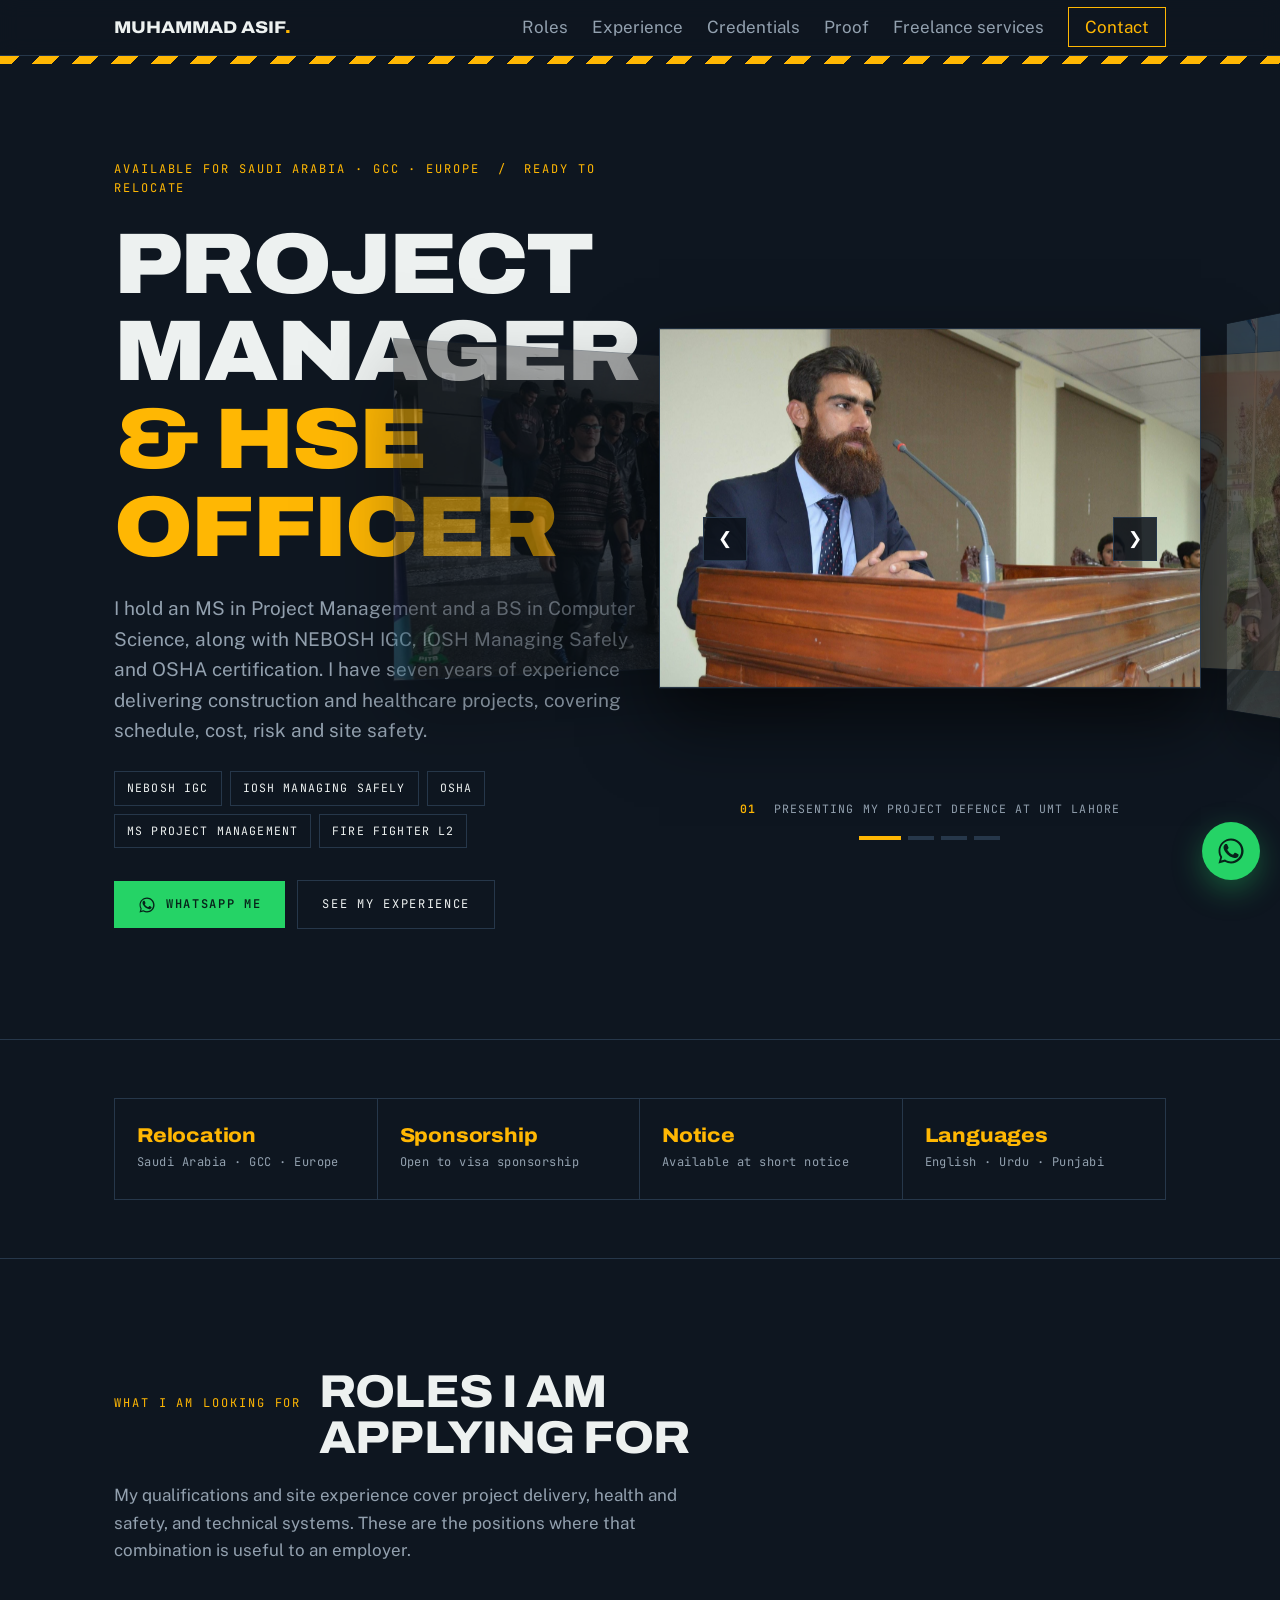
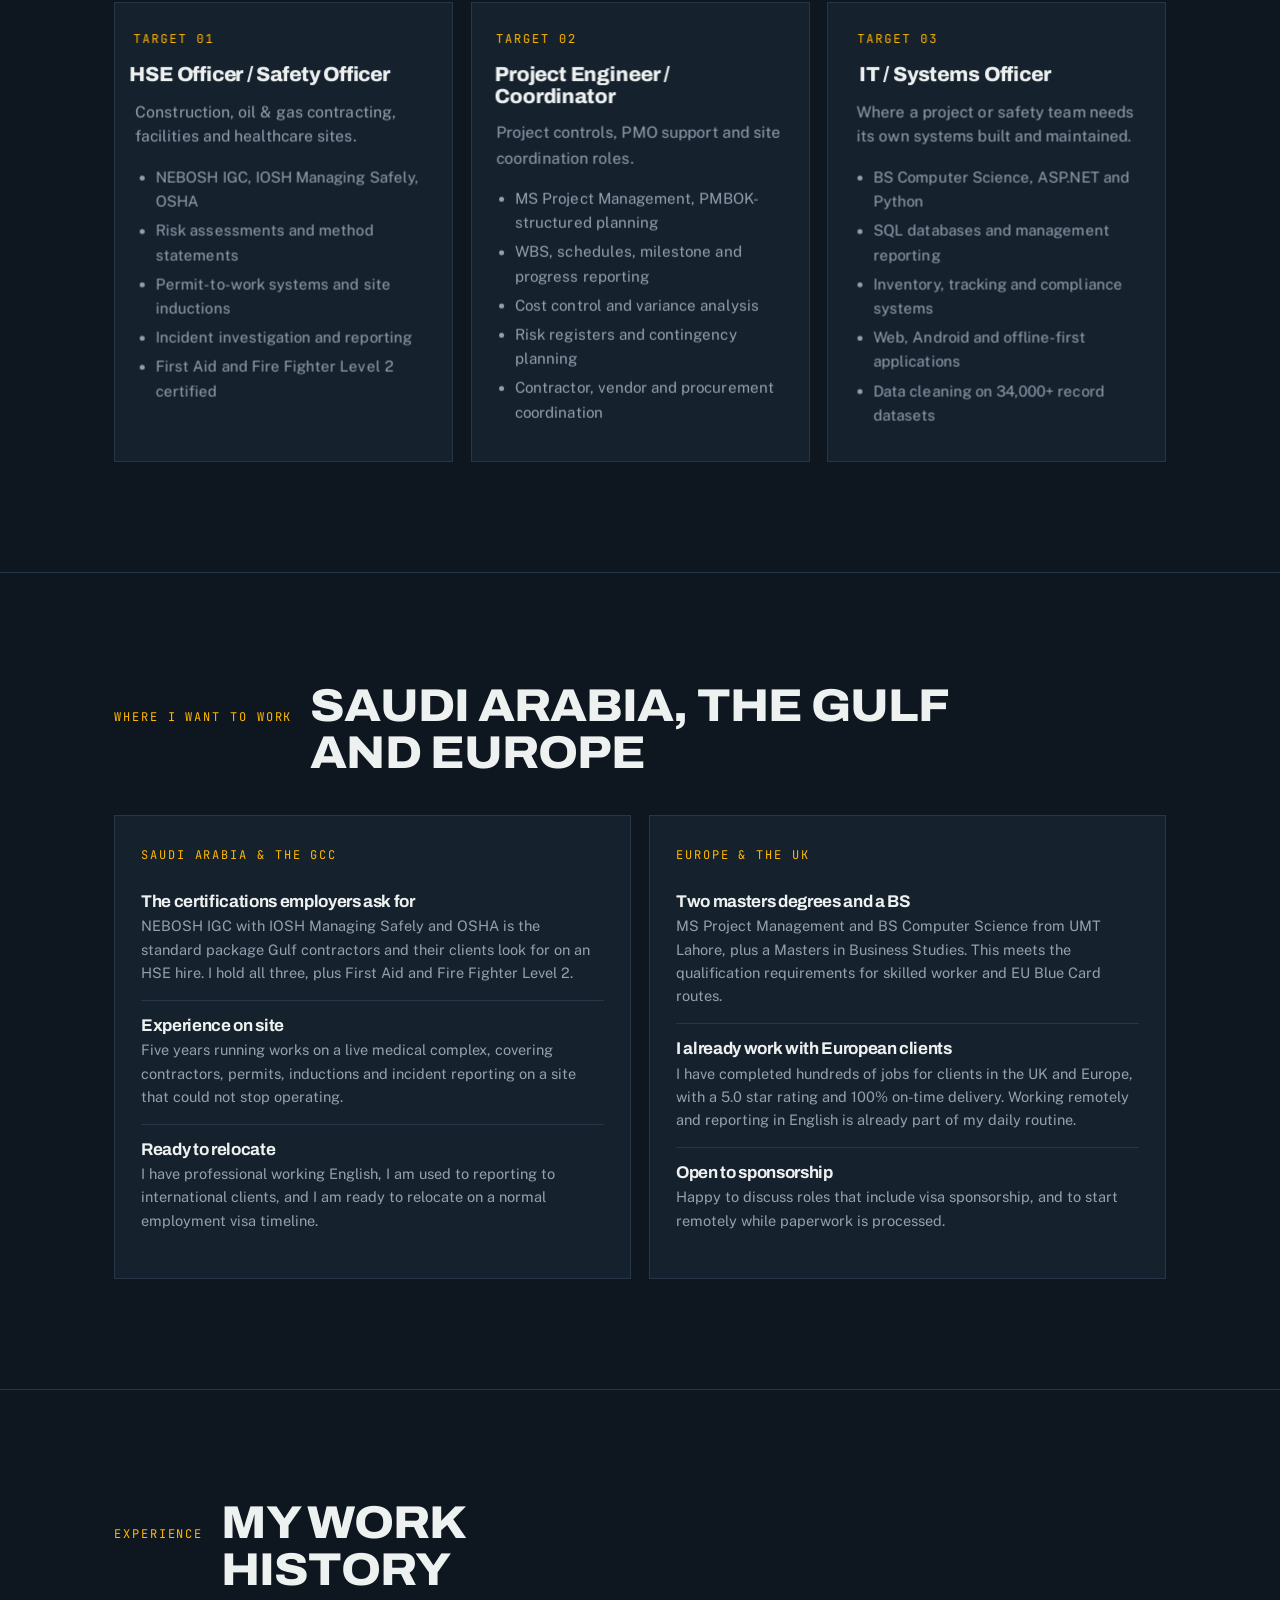
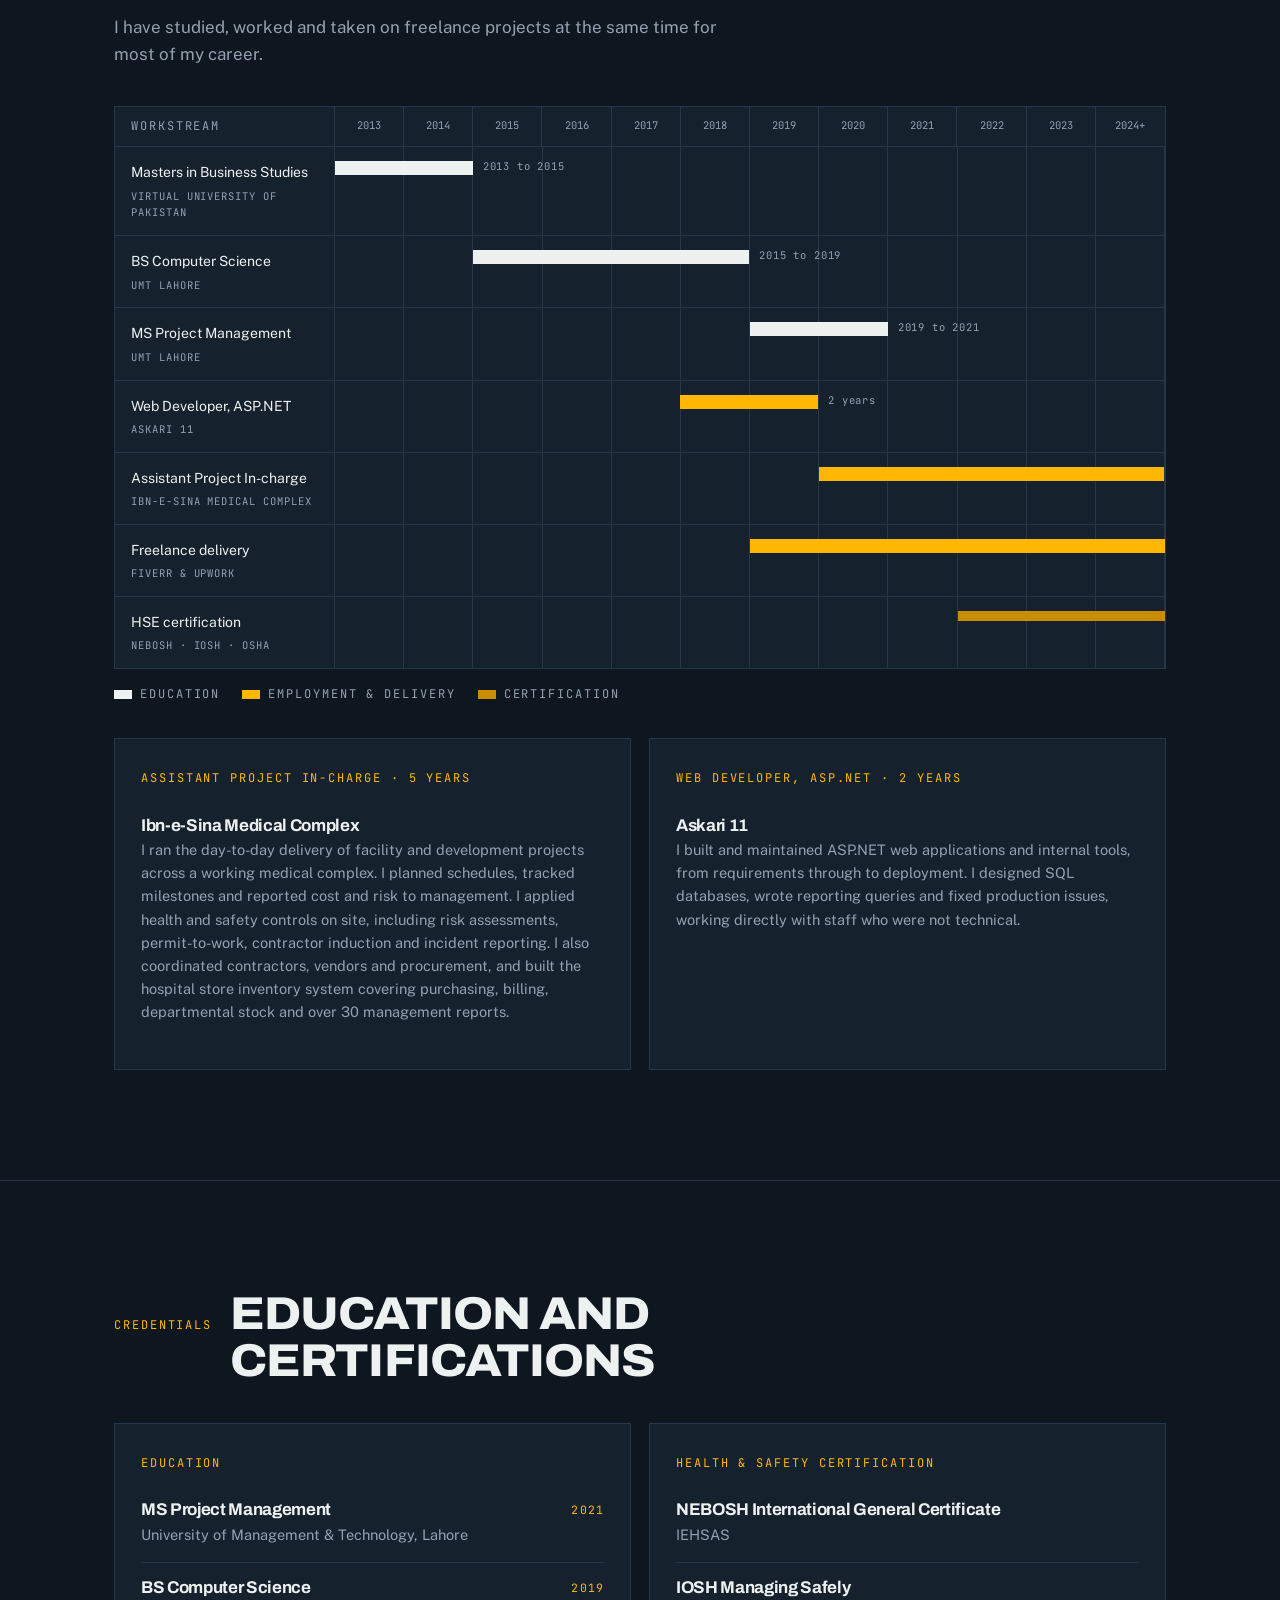
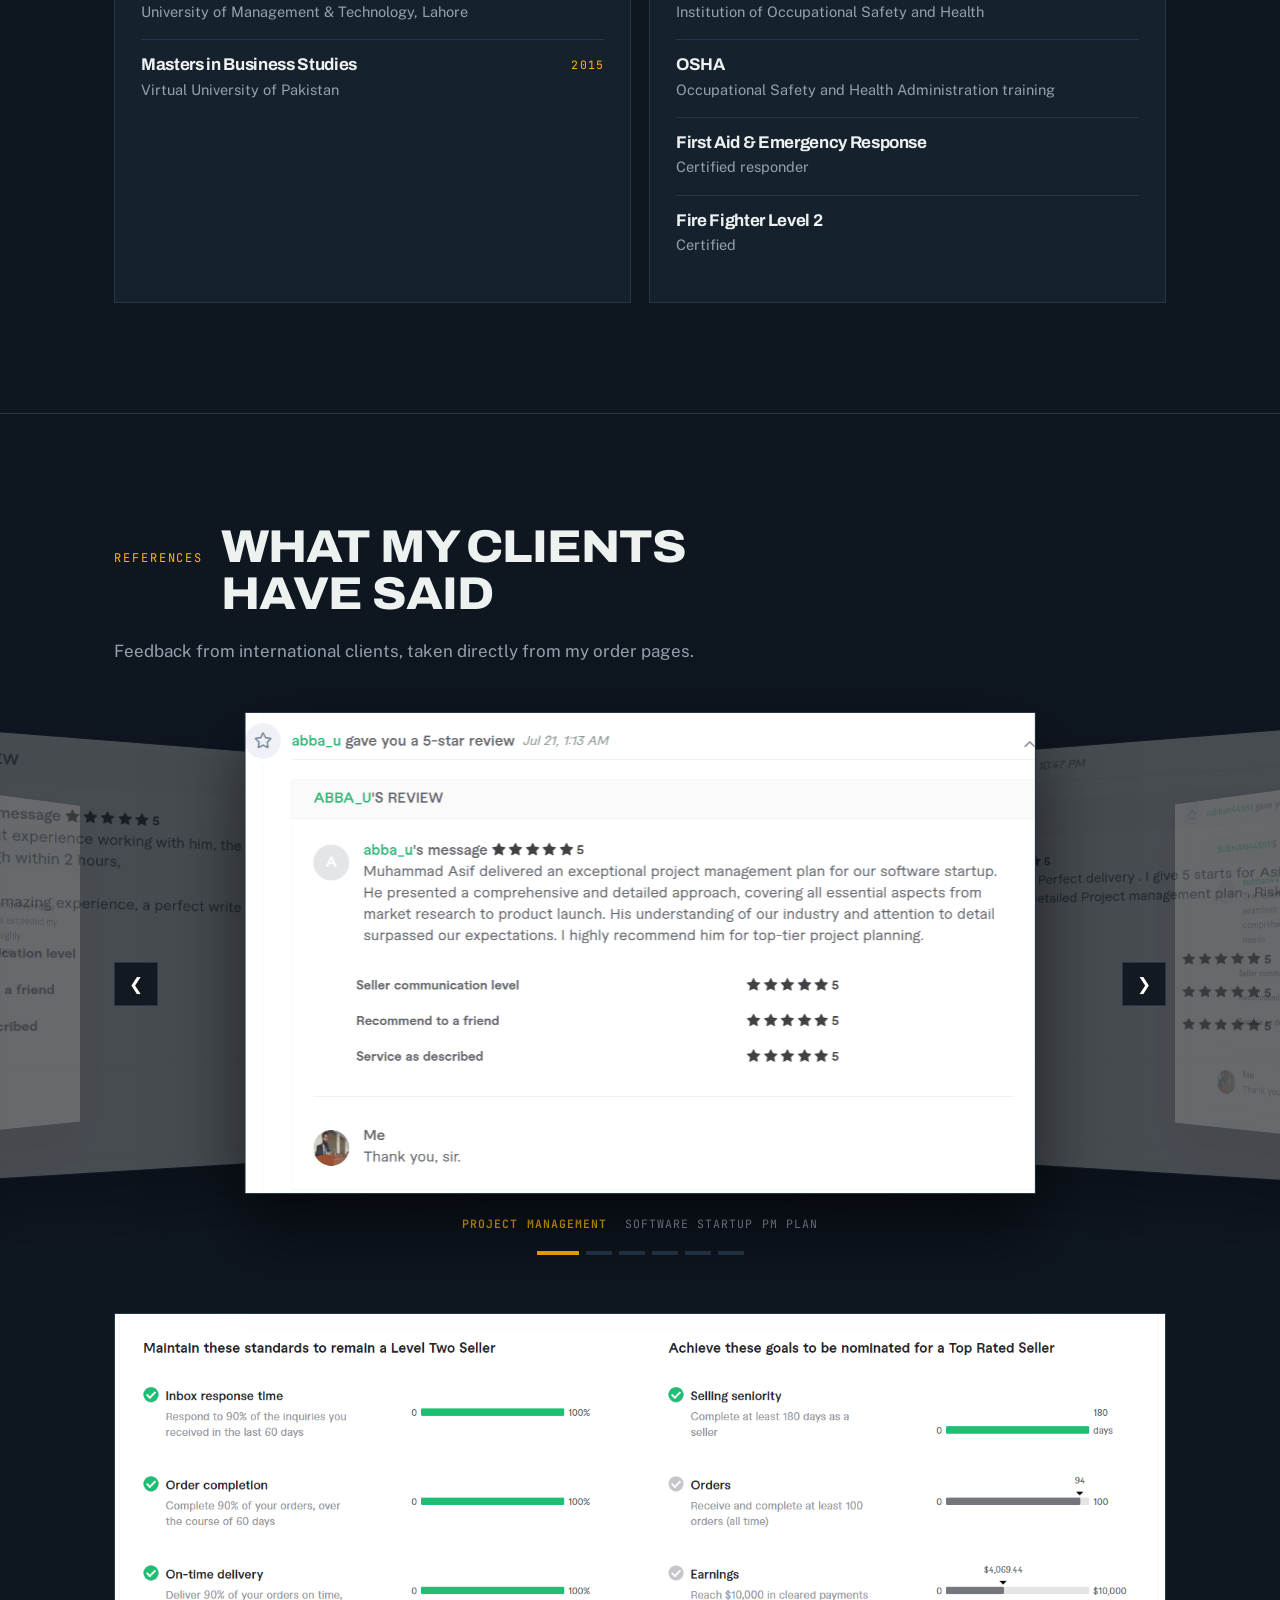
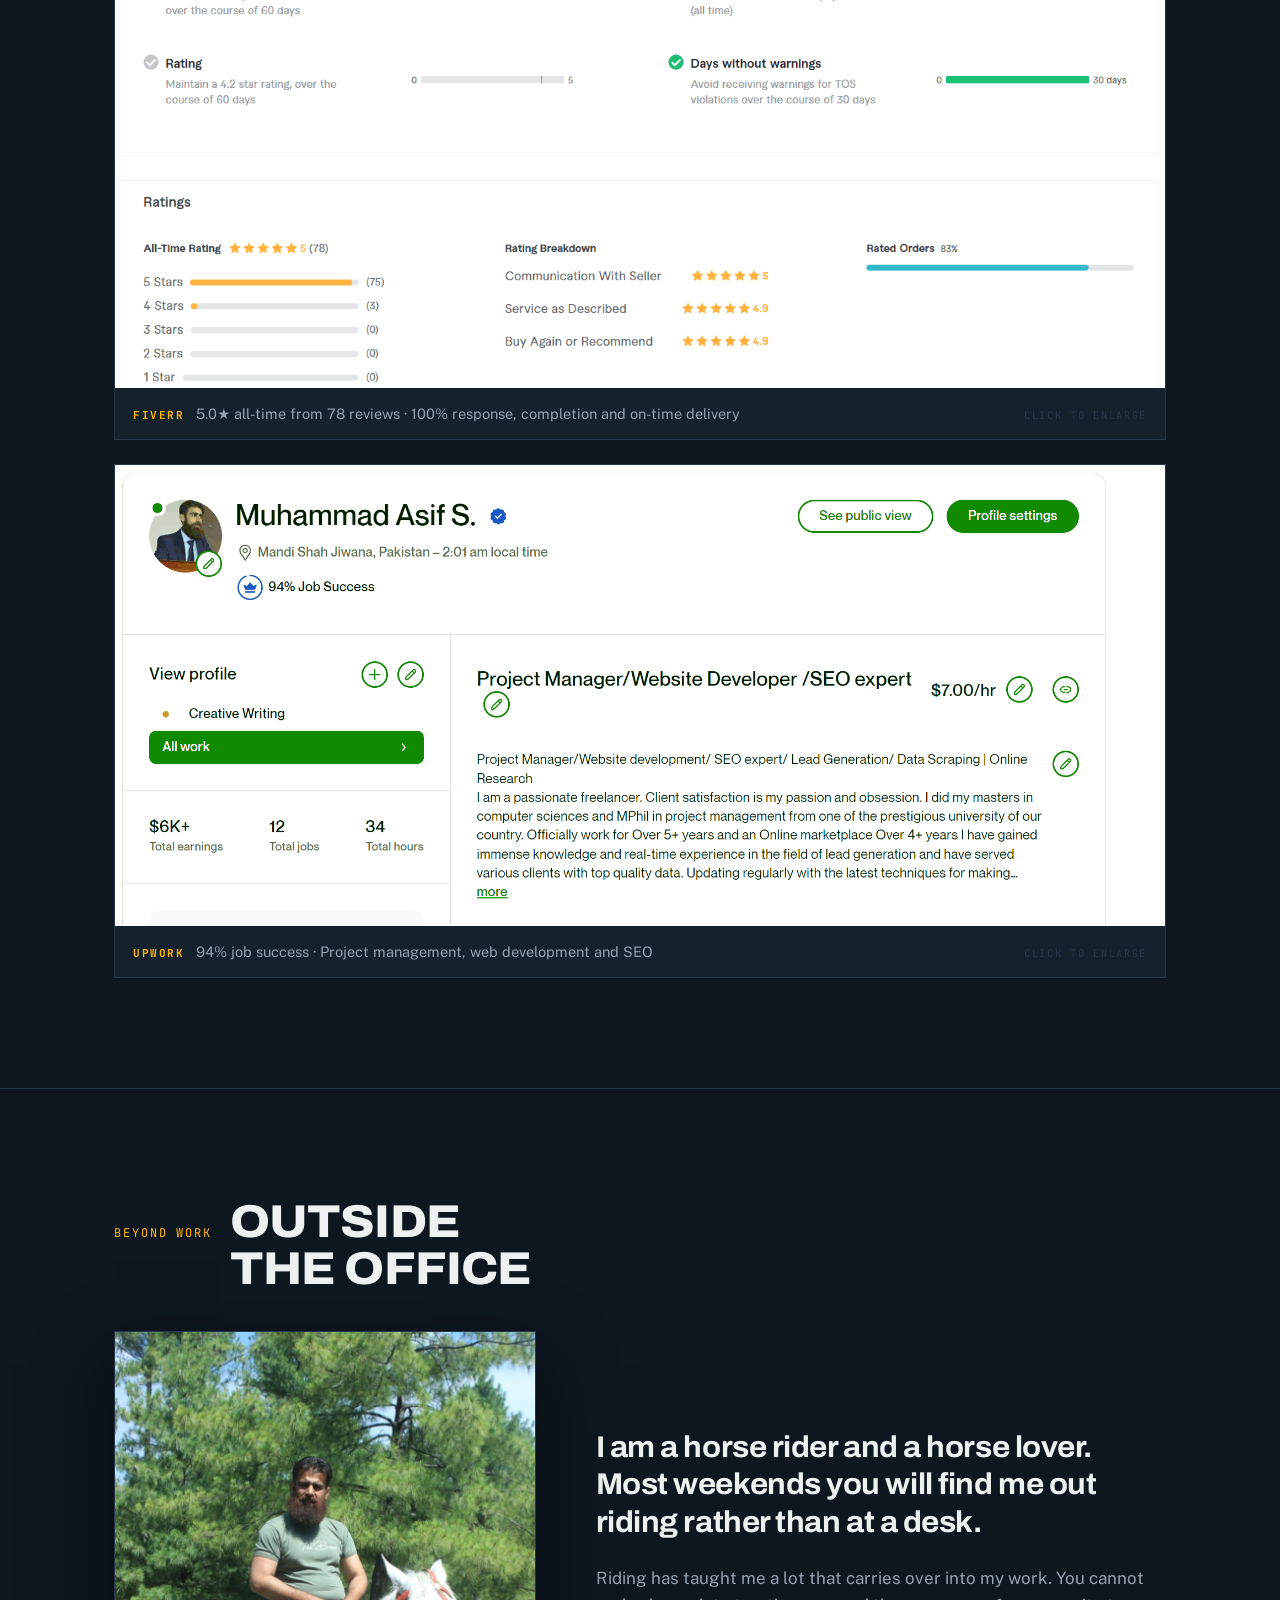
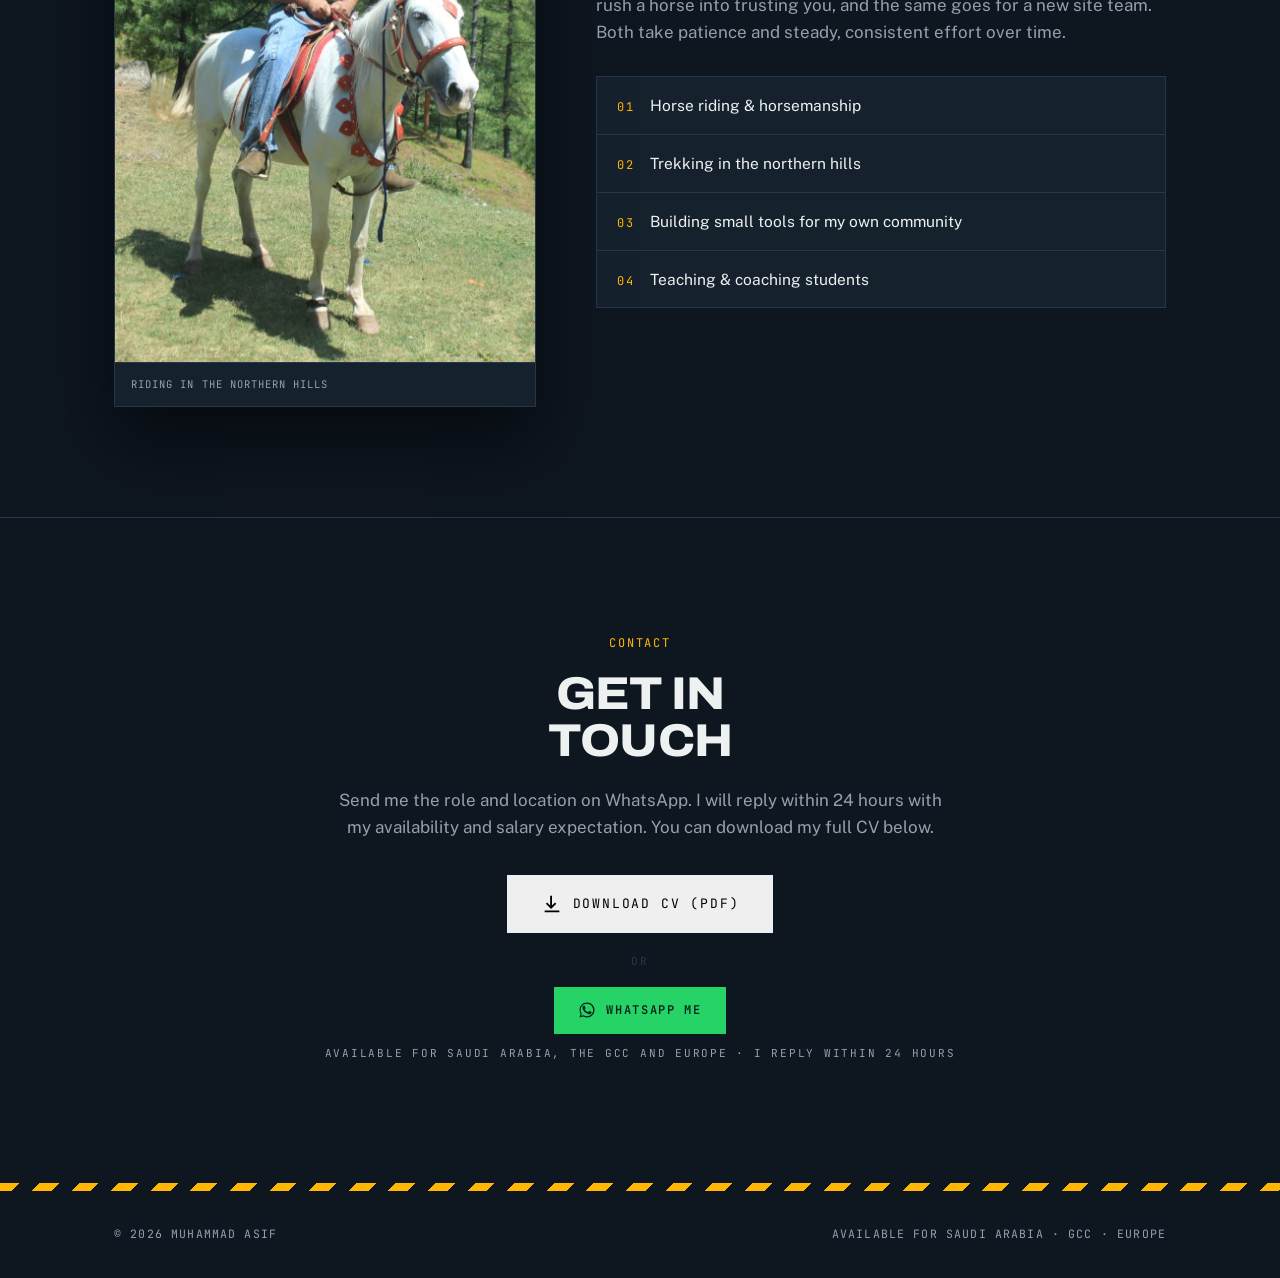
==== commit 098e94ba: "Update jobs.html" ====
--- a/jobs.html
+++ b/jobs.html
@@ -3,21 +3,29 @@
 <head>
 <meta charset="utf-8">
 <meta name="viewport" content="width=device-width, initial-scale=1">
-<title>Muhammad Asif | Project Manager and HSE Officer | Available for Saudi Arabia, GCC &amp; Europe</title>
+<title>Muhammad Asif Raza Mir Shah | Project Manager and HSE Officer | Available for Saudi Arabia, GCC &amp; Europe</title>
 <meta name="description" content="MS Project Management, BS Computer Science, NEBOSH IGC, IOSH Managing Safely and OSHA certified. 7 years in construction and healthcare project delivery. Available for relocation to Saudi Arabia, the GCC and Europe.">
 <meta property="og:title" content="Muhammad Asif | Project Manager and HSE Officer | Available for Saudi Arabia, GCC & Europe">
 <meta property="og:description" content="NEBOSH IGC · IOSH · OSHA · MS Project Management. Ready to relocate.">
 <link rel="preconnect" href="https://fonts.googleapis.com">
 <link rel="preconnect" href="https://fonts.gstatic.com" crossorigin>
 <link href="https://fonts.googleapis.com/css2?family=Archivo:wdth,wght@75..125,400..900&family=Public+Sans:ital,wght@0,300..700;1,400&family=JetBrains+Mono:wght@400;600&display=swap" rel="stylesheet">
-<link rel="stylesheet" href="css/style.css">
+<style>
+/* Safeguard: if the stylesheet is cached or missing, the menu button must not
+   appear as an unstyled box. The stylesheet loads after this and overrides it. */
+.menu-btn{display:none}
+</style>
+<link rel="stylesheet" href="css/style.css?v=3">
 </head>
 <body>
 
 <header>
   <div class="wrap nav">
     <div class="brand">MUHAMMAD ASIF<span>.</span></div>
-    <nav><ul>
+    <button class="menu-btn" id="menuBtn" aria-label="Open menu" aria-expanded="false" aria-controls="menu">
+      <span></span><span></span><span></span>
+    </button>
+    <nav id="menu"><ul>
       <li><a href="#roles">Roles</a></li>
       <li><a href="#experience">Experience</a></li>
       <li><a href="#credentials">Credentials</a></li>
@@ -308,7 +316,7 @@
 </footer></div>
 
 <script src="https://cdnjs.cloudflare.com/ajax/libs/three.js/r128/three.min.js"></script>
-<script src="js/cv-data.js"></script>
-<script src="js/main.js"></script>
+<script src="js/cv-data.js?v=3"></script>
+<script src="js/main.js?v=3"></script>
 </body>
 </html>
--- a/css/style.css
+++ b/css/style.css
@@ -30,14 +30,38 @@
 
 /* ---------- nav ---------- */
 header{position:sticky;top:0;z-index:60;background:rgba(14,22,32,.86);backdrop-filter:blur(10px);border-bottom:1px solid var(--line)}
-.nav{display:flex;align-items:center;justify-content:space-between;gap:20px;padding-block:14px}
-.brand{font-family:"Archivo";font-weight:800;font-stretch:112%;font-size:17px}
+.nav{display:flex;align-items:center;justify-content:space-between;gap:20px;padding-block:14px;flex-wrap:nowrap}
+.brand{font-family:"Archivo";font-weight:800;font-stretch:112%;font-size:17px;white-space:nowrap}
 .brand span{color:var(--hi)}
-.nav ul{display:flex;gap:26px;list-style:none;margin:0;padding:0}
-.nav a{text-decoration:none;color:var(--muted);transition:color .2s}
+.nav ul{display:flex;gap:24px;list-style:none;margin:0;padding:0;flex-wrap:nowrap}
+.nav a{text-decoration:none;color:var(--muted);transition:color .2s;white-space:nowrap}
 .nav a:hover{color:var(--hi)}
 .nav-cta{border:1px solid var(--hi);color:var(--hi)!important;padding:9px 16px}
-@media(max-width:900px){.nav ul{display:none}}
+
+/* ---------- mobile menu ---------- */
+.menu-btn{display:none;width:46px;height:40px;background:transparent;border:1px solid var(--line);
+  cursor:pointer;padding:0;flex-direction:column;align-items:center;justify-content:center;gap:5px;
+  -webkit-appearance:none;appearance:none;transition:border-color .2s}
+.menu-btn span{display:block;width:19px;height:2px;background:var(--paper);transition:transform .28s,opacity .2s}
+.menu-btn[aria-expanded="true"]{border-color:var(--hi)}
+.menu-btn[aria-expanded="true"] span{background:var(--hi)}
+.menu-btn[aria-expanded="true"] span:nth-child(1){transform:translateY(7px) rotate(45deg)}
+.menu-btn[aria-expanded="true"] span:nth-child(2){opacity:0}
+.menu-btn[aria-expanded="true"] span:nth-child(3){transform:translateY(-7px) rotate(-45deg)}
+
+@media(max-width:1040px){
+  .menu-btn{display:flex}
+  #menu{position:absolute;top:calc(100% + 14px);left:calc(-1 * var(--pad));right:calc(-1 * var(--pad));
+    background:var(--ink);border-top:1px solid var(--line);border-bottom:1px solid var(--line);
+    opacity:0;visibility:hidden;transform:translateY(-10px);pointer-events:none;
+    transition:opacity .25s ease,transform .25s ease,visibility .25s}
+  #menu.open{opacity:1;visibility:visible;transform:none;pointer-events:auto}
+  .nav ul{display:block;gap:0}
+  .nav li{border-bottom:1px solid var(--line)}
+  .nav li:last-child{border-bottom:0}
+  .nav ul a{display:block;padding:17px var(--pad);font-size:16px}
+  .nav-cta{border:0;padding:17px var(--pad);background:rgba(255,183,3,.07)}
+}
 
 /* ---------- hero ---------- */
 .hero{padding-top:clamp(44px,7vw,84px);border-top:0;position:relative;overflow:hidden}
